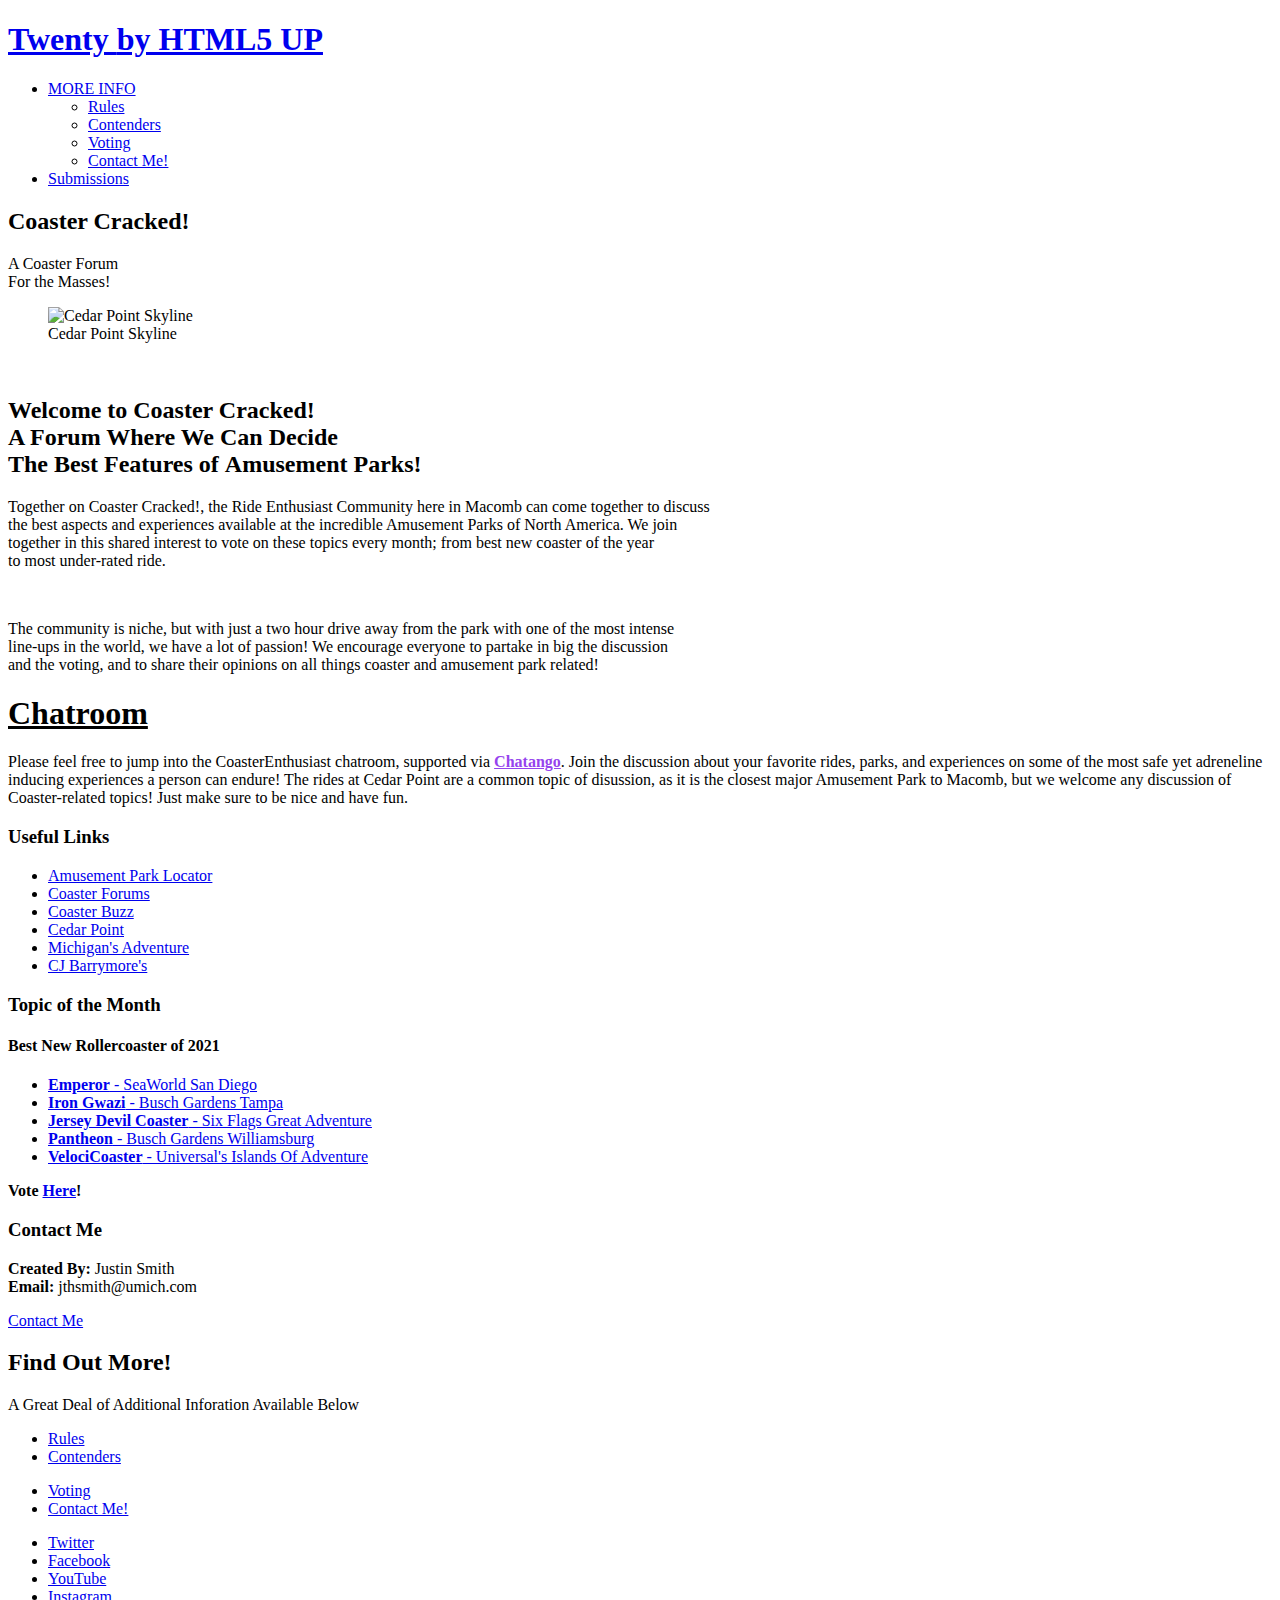
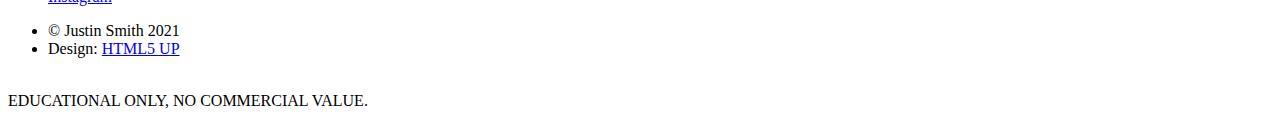
==== index.html @ 40e625c9 "added webpages" ====
<!DOCTYPE HTML>
<!--
	Twenty by HTML5 UP
	html5up.net | @ajlkn
	Free for personal and commercial use under the CCA 3.0 license (html5up.net/license)
-->
<html lang="en">
	<head>
		<title>Coaster Cracked!</title>
		<meta name="description" content="The Home Page for 'Coaster Cracked!', where Enthusiasts can chat about their favorite rides, parks, and experiences, 
		as well as learn more about what is happening in the community." />
		<meta name="robots" content="index, follow">
		<meta charset="utf-8" />
		<meta name="viewport" content="width=device-width, initial-scale=1, user-scalable=no" />
		<link rel="stylesheet" href="assets/css/main.css" />
		<noscript><link rel="stylesheet" href="assets/css/noscript.css" /></noscript>
	</head>
	<body class="index is-preload">
		<div id="page-wrapper">

			<!-- Header -->
				<header id="header" class="alt">
					<h1 id="logo" class="logo2"><a href="http://html5up.net" target="_blank">Twenty <span>by HTML5 UP</span></a></h1>
					<nav id="nav">
						<ul>
							<!--<li class="current"><a href="index.html">Welcome</a></li>-->
							<li class="submenu2">
								<a href="#">MORE INFO</a>
								<ul>
									<!--<li><a href="left-sidebar.html">Left Sidebar</a></li>
									<li><a href="right-sidebar.html">Right Sidebar</a></li>-->
									<li><a href="rules.html">Rules</a></li>
									<li><a href="contenders.html">Contenders</a></li>
									<li><a href="vote.html">Voting</a></li>
									<!--<li><a href="winners.html">Winners</a></li>-->
									<li><a href="contact.html">Contact Me!</a></li>
									<!--<li><a href="contact.html">Contact</a></li>-->
									<!--<li class="submenu">
										<a href="#">Submenu</a>
										<ul>
											<li><a href="#">Dolore Sed</a></li>
											<li><a href="#">Consequat</a></li>
											<li><a href="#">Lorem Magna</a></li>
											<li><a href="#">Sed Magna</a></li>
											<li><a href="#">Ipsum Nisl</a></li>
										</ul>-->
									
								</ul>
							</li>
							<li><a href="submit.html" class="button primary">Submissions</a></li>
						</ul>
					</nav>
				</header>

			<!-- Banner -->
				<section id="banner">

					<!--
						".inner" is set up as an inline-block so it automatically expands
						in both directions to fit whatever's inside it. This means it won't
						automatically wrap lines, so be sure to use line breaks where
						appropriate (<br />).
					-->
					<div class="inner">

						<header>
							<h2>Coaster Cracked!</h2>
						</header>
						<p>A Coaster Forum
						<br>
						For the Masses!
						</p>
						<!--<footer>
							<ul class="buttons stacked">
								<li><a href="#main" class="button fit scrolly">Tell Me More</a></li>
							</ul>
						</footer>-->

					</div>

				</section>

			<!-- Main -->
				<article id="main">
					<figure>
						<img src="images/skyline.jpg" title="Cedar Point Skyline" alt="Cedar Point Skyline" class="image featured">
						<figcaption>Cedar Point Skyline</figcaption>
					</figure>
					<br>
					<header class="special container">
						<span class="icon solid fa-gem"></span>
						<h2>Welcome to Coaster Cracked!
						<br />
						A Forum Where We Can Decide <br> The Best Features of <b>Amusement Parks!</b></h2>
						<p>
							Together on </em>Coaster Cracked!</em>, the Ride Enthusiast Community here in Macomb can come together to discuss <br>
							the best aspects and experiences available at the incredible Amusement Parks of North America. We join <br>
							together in this shared interest to vote on these topics every month; from best new coaster of the year <br>
							to most under-rated ride. 
						</p>
						<br>
						<p>
							The community is niche, but with just a two hour drive away from the park with one of the most intense <br>
							line-ups in the world, we have a lot of passion! We encourage everyone to partake in big the discussion <br>
							and the voting, and to share their opinions on all things coaster and amusement park related!
						</p>
					</header>

					<!-- One -->
						<section class="wrapper style2 container special-alt">
							<div class="anchor">
								<h1 style="font-weight:bold; text-decoration:underline">Chatroom</h1>
								<p> Please feel free to jump into the CoasterEnthusiast chatroom, supported via <a href="http://coasterenthusiasts.chatango.com/" style="color: #9643ee"><b>Chatango</b></a>.
								Join the discussion about your favorite rides, parks, and experiences on some of the most safe yet adreneline 
								inducing experiences a person can endure! The rides at Cedar Point are a common topic of disussion, as it is the closest major Amusement Park
								to Macomb, but we welcome any discussion of Coaster-related topics! Just make sure to be nice and have fun. </p>
							</div>
							<div class="row gtr-50">
								<script id="cid0020000287539971988" data-cfasync="false" async src="//st.chatango.com/js/gz/emb.js" style="width: 777px;height: 385px;">{"handle":"coasterenthusiasts","arch":"js","styles":{"a":"0084ef","b":100,"c":"FFFFFF","d":"FFFFFF","k":"0084ef","l":"0084ef","m":"0084ef","n":"FFFFFF","p":"10","q":"0084ef","r":100,"fwtickm":1}}</script>
								<!--<figure>
									<img src="images/map2007.jpg" title="Cedar Point Map Circa 2007" alt="Cedar Point Map Circa 2007" class="image featured">
									<figcaption>Cedar Point Map Circa 2007</figcaption>
								</figure>-->
							</div>
						</section>

					<!-- Two -->
						<section class="wrapper style1 container special">
							<div class="row">
								<div class="col-4 col-12-narrower">

									<section>
										<span class="icon solid featured fas fa-link"></span>
										<header>
											<h3 style="font-weight:bold">Useful Links</h3>
										</header>
										<p>
											<ul>
												<li><a href="https://www.ultimaterollercoaster.com/themeparks/locator/parks-by-state.php">Amusement Park Locator</li>
												<li><a href="https://coasterforce.com/forums/">Coaster Forums</a></li>
												<li><a href="https://coasterbuzz.com/Forums">Coaster Buzz</a></li>
												<li><a href="https://www.cedarpoint.com/">Cedar Point</a></li>
												<li><a href="https://www.miadventure.com/">Michigan's Adventure</a></li>
												<li><a href="https://cjbarrymores.com/">CJ Barrymore's</a></li>
											</ul>
										</p>
									</section>

								</div>
								<div class="col-4 col-12-narrower">

									<section>
										<span class="icon solid featured fas fa-question-circle"></span>
										<header>
											<h3 style="font-weight:bold">Topic of the Month</h3>
										</header>
										<p>
											<h4>Best New Rollercoaster of 2021</h4>
											<ul>
												<li><a href="https://coasterpedia.net/wiki/Emperor"><b>Emperor</b> - SeaWorld San Diego</a></li>
												<li><a href="https://coasterpedia.net/wiki/Iron_Gwazi"><b>Iron Gwazi</b> - Busch Gardens Tampa</a></li>
												<li><a href="https://coasterpedia.net/wiki/Jersey_Devil_Coaster"><b>Jersey Devil Coaster</b> - Six Flags Great Adventure</a></li>
												<li><a href="https://coasterpedia.net/wiki/Pantheon"><b>Pantheon</b> - Busch Gardens Williamsburg</a></li>
												<li><a href="https://coasterpedia.net/wiki/Jurassic_World_VelociCoaster"><b>VelociCoaster</b> - Universal's Islands Of Adventure</a></li>
											</ul>
											<b>Vote <a href="vote.html">Here</a>!</b>
										</p>
									</section>

								</div>
								<div class="col-4 col-12-narrower">

									<section>
										<span class="icon solid featured fas fa-paper-plane"></span>
										<header>
											<h3 style="font-weight:bold">Contact Me</h3>
										</header>
											<p>
												<b>Created By:</b> Justin Smith
												<br>
												<b>Email:</b> jthsmith@umich.com
											</p>
											<a href="contact.html" class="button primary">Contact Me</a>
									</section>

								</div>
							</div>
						</section>

						<!--Three
							<section class="wrapper style3 container special">

							<header class="major">
								<h2>Next look at this <strong>cool stuff</strong></h2>
							</header>

							<div class="row">
								<div class="col-6 col-12-narrower">

									<section>
										<a href="#" class="image featured"><img src="images/pic01.jpg" alt="" /></a>
										<header>
											<h3>A Really Fast Train</h3>
										</header>
										<p>Sed tristique purus vitae volutpat commodo suscipit amet sed nibh. Proin a ullamcorper sed blandit. Sed tristique purus vitae volutpat commodo suscipit ullamcorper sed blandit lorem ipsum dolore.</p>
									</section>

								</div>
								<div class="col-6 col-12-narrower">

									<section>
										<a href="#" class="image featured"><img src="images/pic02.jpg" alt="" /></a>
										<header>
											<h3>An Airport Terminal</h3>
										</header>
										<p>Sed tristique purus vitae volutpat commodo suscipit amet sed nibh. Proin a ullamcorper sed blandit. Sed tristique purus vitae volutpat commodo suscipit ullamcorper sed blandit lorem ipsum dolore.</p>
									</section>

								</div>
							</div>
							<div class="row">
								<div class="col-6 col-12-narrower">

									<section>
										<a href="#" class="image featured"><img src="images/pic03.jpg" alt="" /></a>
										<header>
											<h3>Hyperspace Travel</h3>
										</header>
										<p>Sed tristique purus vitae volutpat commodo suscipit amet sed nibh. Proin a ullamcorper sed blandit. Sed tristique purus vitae volutpat commodo suscipit ullamcorper sed blandit lorem ipsum dolore.</p>
									</section>

								</div>
								<div class="col-6 col-12-narrower">

									<section>
										<a href="#" class="image featured"><img src="images/pic04.jpg" alt="" /></a>
										<header>
											<h3>And Another Train</h3>
										</header>
										<p>Sed tristique purus vitae volutpat commodo suscipit amet sed nibh. Proin a ullamcorper sed blandit. Sed tristique purus vitae volutpat commodo suscipit ullamcorper sed blandit lorem ipsum dolore.</p>
									</section>

								</div>
							</div>

							<footer class="major">
								<ul class="buttons">
									<li><a href="#" class="button">See More</a></li>
								</ul>
							</footer>

						</section>-->

				</article>

			<!-- CTA -->
				<section id="cta">

					<header>
						<h2>Find Out <strong>More</strong>!</h2>
						<p>A Great Deal of Additional Inforation Available Below</p>
					</header>
					<footer>
						<ul class="buttons">
							<li><a href="rules.html" class="button primary">Rules</a></li>
							<li><a href="contenders.html" class="button primary">Contenders</a></li>
						</ul>
						<ul class="buttons">
							<li><a href="vote.html" class="button primary">Voting</a></li>
							<!--<li><a href="winners.html" class="button primary">Winners</a></li>-->
							<li><a href="contact.html" class="button primary">Contact Me!</a></li>
						</ul>
					</footer>

				</section>

			<!-- Footer -->
				<footer id="footer">

					<ul class="icons">
						<li><a href="https://twitter.com/coaster101" class="icon brands circle fa-twitter" target="_blank"><span class="label">Twitter</span></a></li>
						<li><a href="https://www.facebook.com/AmericanCoasterEnthusiasts" class="icon brands circle fa-facebook-f" target="_blank"><span class="label">Facebook</span></a></li>
						<li><a href="https://www.youtube.com/c/ThemeParkCrazy" class="icon brands circle fa-youtube" target="_blank"><span class="label">YouTube</span></a></li>
						<li><a href="https://www.instagram.com/_coasterpoint/" class="icon brands circle fab fa-instagram" target="_blank"><span class="label">Instagram</span></a></li>
					</ul>

					<ul class="copyright">
						<li>&copy; Justin Smith 2021</li><li>Design: <a href="http://html5up.net" target="_blank">HTML5 UP</a></li>
					</ul>
					<script src="assets/js/footer.js"></script>
					<br>
					EDUCATIONAL ONLY, NO COMMERCIAL VALUE.

				</footer>

		</div>

		<!-- Scripts -->
			<script src="assets/js/jquery.min.js"></script>
			<script src="assets/js/jquery.dropotron.min.js"></script>
			<script src="assets/js/jquery.scrolly.min.js"></script>
			<script src="assets/js/jquery.scrollex.min.js"></script>
			<script src="assets/js/browser.min.js"></script>
			<script src="assets/js/breakpoints.min.js"></script>
			<script src="assets/js/util.js"></script>
			<script src="assets/js/main.js"></script>

	</body>
</html>
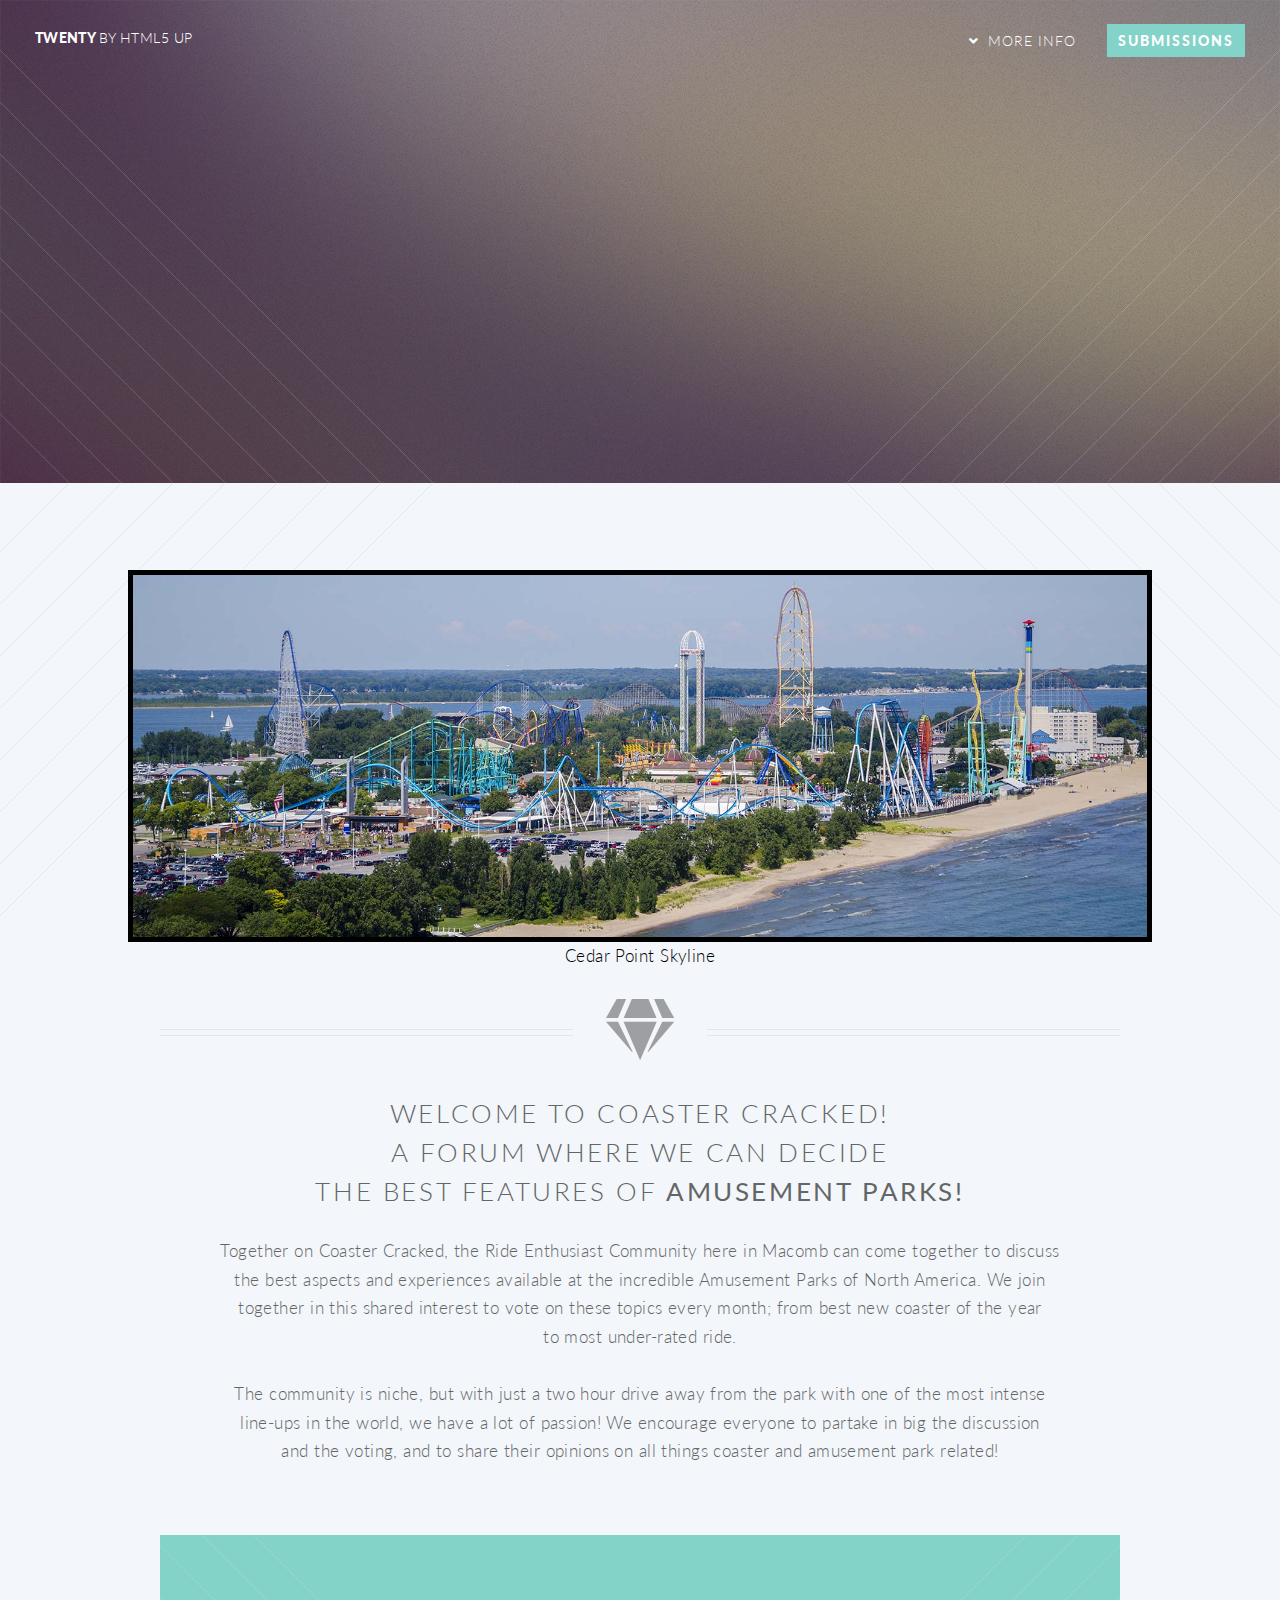
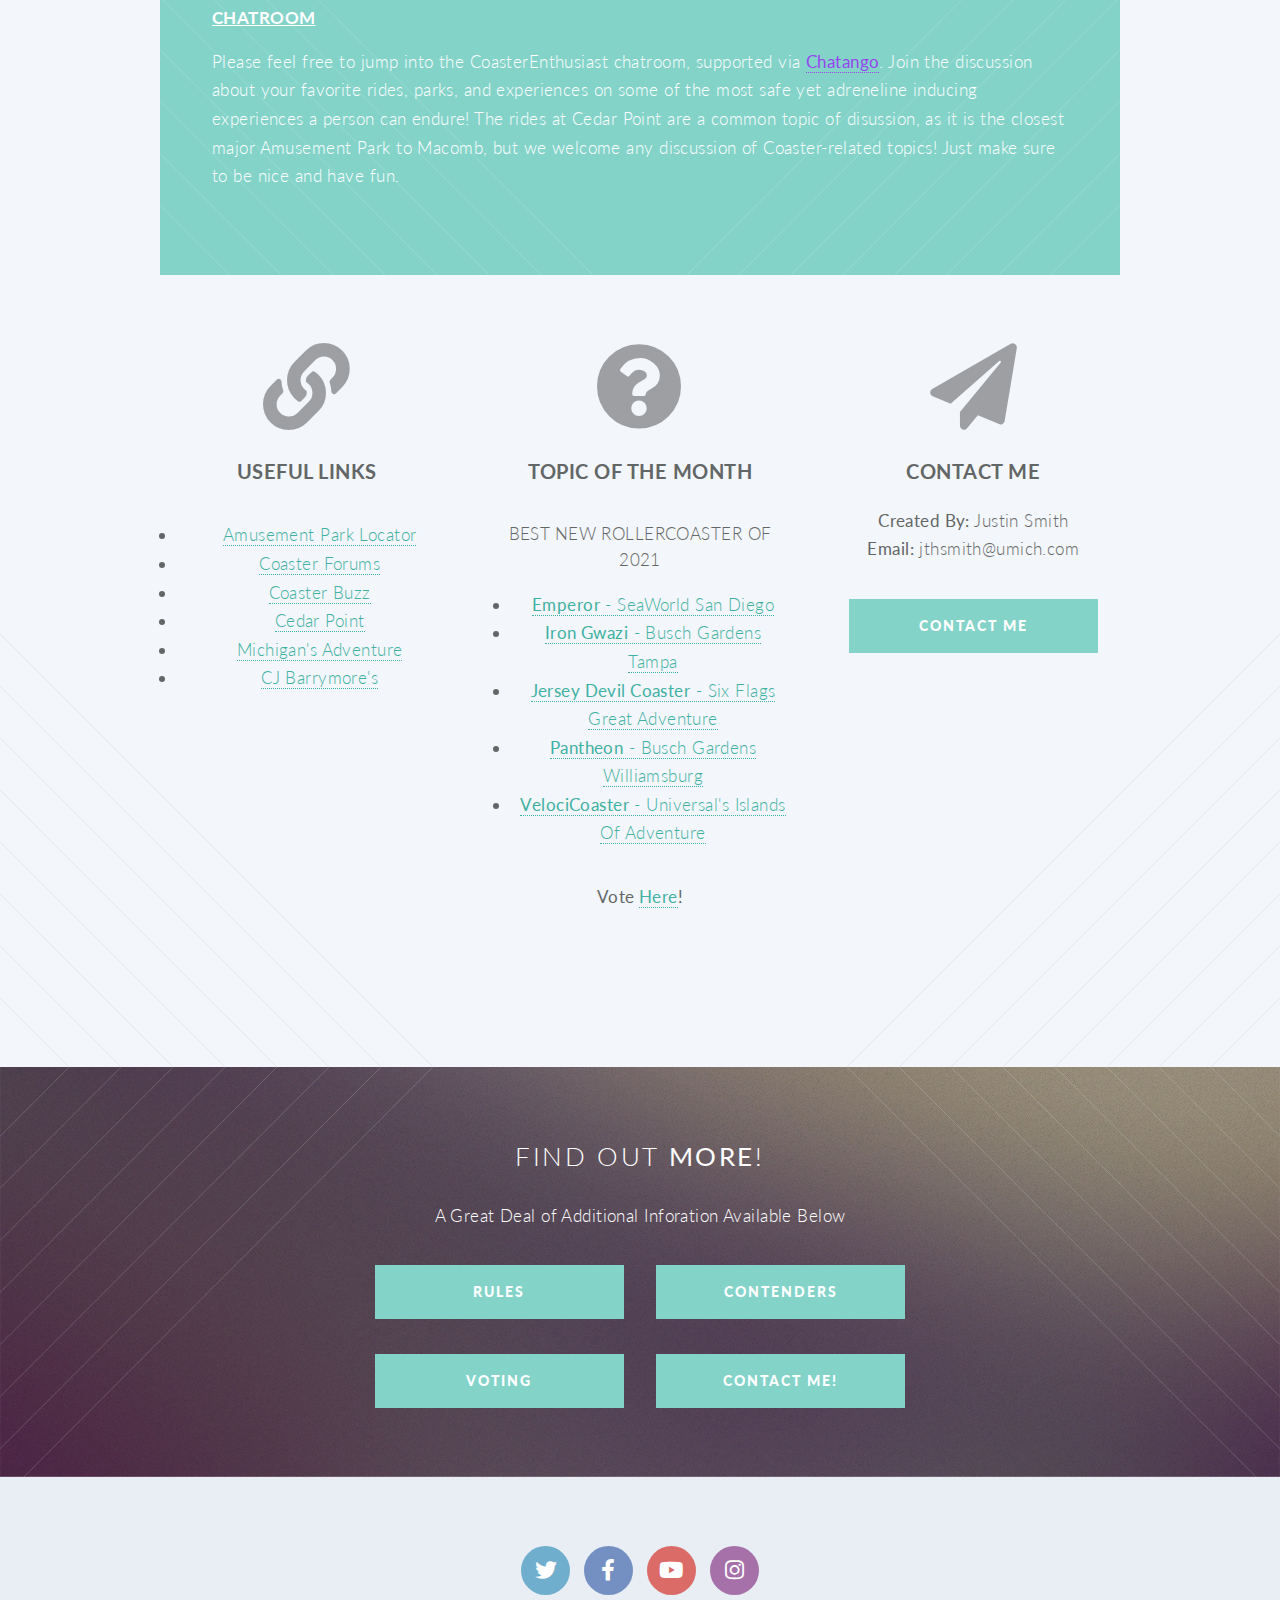
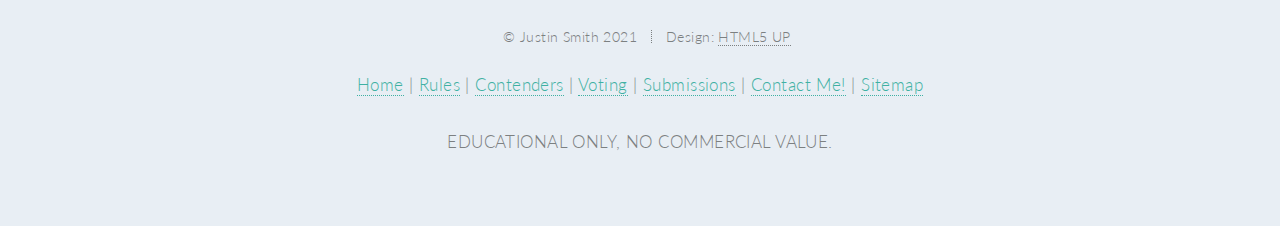
==== commit cca7d1dd: "Update index.html" ====
--- a/index.html
+++ b/index.html
@@ -93,7 +93,7 @@
 						<br />
 						A Forum Where We Can Decide <br> The Best Features of <b>Amusement Parks!</b></h2>
 						<p>
-							Together on </em>Coaster Cracked!</em>, the Ride Enthusiast Community here in Macomb can come together to discuss <br>
+							Together on <em>Coaster Cracked</em>, the Ride Enthusiast Community here in Macomb can come together to discuss <br>
 							the best aspects and experiences available at the incredible Amusement Parks of North America. We join <br>
 							together in this shared interest to vote on these topics every month; from best new coaster of the year <br>
 							to most under-rated ride. 
@@ -306,4 +306,4 @@
 			<script src="assets/js/main.js"></script>
 
 	</body>
-</html>+</html>
--- a/assets/css/main.css
+++ b/assets/css/main.css
@@ -0,0 +1,3467 @@
+@import url("fontawesome-all.min.css");
+@import url("https://fonts.googleapis.com/css?family=Lato:300,400,900");
+
+/*
+	Twenty by HTML5 UP
+	html5up.net | @ajlkn
+	Free for personal and commercial use under the CCA 3.0 license (html5up.net/license)
+*/
+
+html, body, div, span, applet, object,
+iframe, h1, h2, h3, h4, h5, h6, p, blockquote,
+pre, a, abbr, acronym, address, big, cite,
+code, del, dfn, em, img, ins, kbd, q, s, samp,
+small, strike, strong, sub, sup, tt, var, b,
+u, i, center, dl, dt, dd, ol, ul, li, fieldset,
+form, label, legend, table, caption, tbody,
+tfoot, thead, tr, th, td, article, aside,
+canvas, details, embed, figure, figcaption,
+footer, header, hgroup, menu, nav, output, ruby,
+section, summary, time, mark, audio, video {
+	margin: 0;
+	padding: 0;
+	border: 0;
+	font-size: 100%;
+	font: inherit;
+	vertical-align: baseline;}
+
+article, aside, details, figcaption, figure,
+footer, header, hgroup, menu, nav, section {
+	display: block;}
+
+body {
+	line-height: 1;
+}
+
+ol, ul {
+	list-style: none;
+}
+
+blockquote, q {
+	quotes: none;
+}
+
+	blockquote:before, blockquote:after, q:before, q:after {
+		content: '';
+		content: none;
+	}
+
+table {
+	border-collapse: collapse;
+	border-spacing: 0;
+}
+
+body {
+	-webkit-text-size-adjust: none;
+}
+
+mark {
+	background-color: transparent;
+	color: inherit;
+}
+
+input::-moz-focus-inner {
+	border: 0;
+	padding: 0;
+}
+
+input, select, textarea {
+	-moz-appearance: none;
+	-webkit-appearance: none;
+	-ms-appearance: none;
+	appearance: none;
+}
+
+/* Basic */
+
+	html {
+		box-sizing: border-box;
+	}
+
+	*, *:before, *:after {
+		box-sizing: inherit;
+	}
+
+	body {
+		background: #F3F6FA;
+	}
+
+		body.is-preload *, body.is-preload *:before, body.is-preload *:after {
+			-moz-animation: none !important;
+			-webkit-animation: none !important;
+			-ms-animation: none !important;
+			animation: none !important;
+			-moz-transition: none !important;
+			-webkit-transition: none !important;
+			-ms-transition: none !important;
+			transition: none !important;
+		}
+
+	body, input, select, textarea {
+		color: #636667;
+		font-family: 'Lato', sans-serif;
+		font-size: 15pt;
+		font-weight: 300;
+		letter-spacing: 0.025em;
+		line-height: 1.75em;
+	}
+
+	a {
+		-moz-transition: color 0.2s ease-in-out, border-color 0.2s ease-in-out, background-color 0.2s ease-in-out;
+		-webkit-transition: color 0.2s ease-in-out, border-color 0.2s ease-in-out, background-color 0.2s ease-in-out;
+		-ms-transition: color 0.2s ease-in-out, border-color 0.2s ease-in-out, background-color 0.2s ease-in-out;
+		transition: color 0.2s ease-in-out, border-color 0.2s ease-in-out, background-color 0.2s ease-in-out;
+		color: #3fb1a3;
+		text-decoration: none;
+		border-bottom: dotted 1px;
+	}
+
+		a:hover {
+			border-bottom-color: transparent;
+		}
+
+	strong, b {
+		font-weight: 400;
+	}
+
+	p, ul, ol, dl, table, blockquote {
+		margin: 0 0 2em 0;
+	}
+
+	h1, h2, h3, h4, h5, h6 {
+		color: inherit;
+		font-weight: 300;
+		line-height: 1.75em;
+		margin-bottom: 1em;
+		text-transform: uppercase;
+	}
+
+		h1 a, h2 a, h3 a, h4 a, h5 a, h6 a {
+			color: inherit;
+			text-decoration: none;
+			border: 0;
+		}
+
+	h2 {
+		font-size: 1.5em;
+		letter-spacing: 0.1em;
+	}
+
+	h3 {
+		font-size: 1.15em;
+		letter-spacing: 0.025em;
+	}
+
+	sub {
+		font-size: 0.8em;
+		position: relative;
+		top: 0.5em;
+	}
+
+	sup {
+		font-size: 0.8em;
+		position: relative;
+		top: -0.5em;
+	}
+
+	hr {
+		border-top: solid 1px rgba(124, 128, 129, 0.2);
+		border: 0;
+		margin-bottom: 1.5em;
+	}
+
+	blockquote {
+		border-left: solid 0.5em rgba(124, 128, 129, 0.2);
+		font-style: italic;
+		padding: 1em 0 1em 2em;
+	}
+
+	figcaption {
+		
+			text-align: center;
+			color:#000000;
+		}
+	
+	
+/* Container */
+
+	.container {
+		margin: 0 auto;
+		max-width: 100%;
+		width: 1400px;
+	}
+
+		.container.medium {
+			width: 1050px;
+		}
+
+		@media screen and (max-width: 1680px) {
+
+			.container {
+				width: 1200px;
+			}
+
+				.container.medium {
+					width: 900px;
+				}
+
+		}
+
+		@media screen and (max-width: 1280px) {
+
+			.container {
+				width: 960px;
+			}
+
+				.container.medium {
+					width: 735px;
+				}
+
+		}
+
+		@media screen and (max-width: 980px) {
+
+			.container {
+				width: 95%;
+			}
+
+				.container.medium {
+					width: 71.25%;
+				}
+
+		}
+
+		@media screen and (max-width: 840px) {
+
+			.container {
+				width: 95%;
+			}
+
+				.container.medium {
+					width: 95%;
+				}
+
+		}
+
+		@media screen and (max-width: 736px) {
+
+			.container {
+				width: 100%;
+			}
+
+				.container.medium {
+					width: 100%;
+				}
+
+		}
+
+/* Row */
+
+	.row {
+		display: flex;
+		flex-wrap: wrap;
+		box-sizing: border-box;
+		align-items: stretch;
+	}
+
+		.row > * {
+			box-sizing: border-box;
+		}
+
+		.row.gtr-uniform > * > :last-child {
+			margin-bottom: 0;
+		}
+
+		.row.aln-left {
+			justify-content: flex-start;
+		}
+
+		.row.aln-center {
+			justify-content: center;
+		}
+
+		.row.aln-right {
+			justify-content: flex-end;
+		}
+
+		.row.aln-top {
+			align-items: flex-start;
+		}
+
+		.row.aln-middle {
+			align-items: center;
+		}
+
+		.row.aln-bottom {
+			align-items: flex-end;
+		}
+
+		.row > .imp {
+			order: -1;
+		}
+
+		.row > .col-1 {
+			width: 8.33333%;
+		}
+
+		.row > .off-1 {
+			margin-left: 8.33333%;
+		}
+
+		.row > .col-2 {
+			width: 16.66667%;
+		}
+
+		.row > .off-2 {
+			margin-left: 16.66667%;
+		}
+
+		.row > .col-3 {
+			width: 25%;
+		}
+
+		.row > .off-3 {
+			margin-left: 25%;
+		}
+
+		.row > .col-4 {
+			width: 33.33333%;
+		}
+
+		.row > .off-4 {
+			margin-left: 33.33333%;
+		}
+
+		.row > .col-5 {
+			width: 41.66667%;
+		}
+
+		.row > .off-5 {
+			margin-left: 41.66667%;
+		}
+
+		.row > .col-6 {
+			width: 50%;
+		}
+
+		.row > .off-6 {
+			margin-left: 50%;
+		}
+
+		.row > .col-7 {
+			width: 58.33333%;
+		}
+
+		.row > .off-7 {
+			margin-left: 58.33333%;
+		}
+
+		.row > .col-8 {
+			width: 66.66667%;
+		}
+
+		.row > .off-8 {
+			margin-left: 66.66667%;
+		}
+
+		.row > .col-9 {
+			width: 75%;
+		}
+
+		.row > .off-9 {
+			margin-left: 75%;
+		}
+
+		.row > .col-10 {
+			width: 83.33333%;
+		}
+
+		.row > .off-10 {
+			margin-left: 83.33333%;
+		}
+
+		.row > .col-11 {
+			width: 91.66667%;
+		}
+
+		.row > .off-11 {
+			margin-left: 91.66667%;
+		}
+
+		.row > .col-12 {
+			width: 100%;
+		}
+
+		.row > .off-12 {
+			margin-left: 100%;
+		}
+
+		.row.gtr-0 {
+			margin-top: 0px;
+			margin-left: 0px;
+		}
+
+			.row.gtr-0 > * {
+				padding: 0px 0 0 0px;
+			}
+
+			.row.gtr-0.gtr-uniform {
+				margin-top: 0px;
+			}
+
+				.row.gtr-0.gtr-uniform > * {
+					padding-top: 0px;
+				}
+
+		.row.gtr-25 {
+			margin-top: -12.5px;
+			margin-left: -12.5px;
+		}
+
+			.row.gtr-25 > * {
+				padding: 12.5px 0 0 12.5px;
+			}
+
+			.row.gtr-25.gtr-uniform {
+				margin-top: -12.5px;
+			}
+
+				.row.gtr-25.gtr-uniform > * {
+					padding-top: 12.5px;
+				}
+
+		.row.gtr-50 {
+			margin-top: -25px;
+			margin-left: -25px;
+		}
+
+			.row.gtr-50 > * {
+				padding: 25px 0 0 25px;
+			}
+
+			.row.gtr-50.gtr-uniform {
+				margin-top: -25px;
+			}
+
+				.row.gtr-50.gtr-uniform > * {
+					padding-top: 25px;
+				}
+
+		.row {
+			margin-top: -50px;
+			margin-left: -50px;
+		}
+
+			.row > * {
+				padding: 50px 0 0 50px;
+			}
+
+			.row.gtr-uniform {
+				margin-top: -50px;
+			}
+
+				.row.gtr-uniform > * {
+					padding-top: 50px;
+				}
+
+		.row.gtr-150 {
+			margin-top: -75px;
+			margin-left: -75px;
+		}
+
+			.row.gtr-150 > * {
+				padding: 75px 0 0 75px;
+			}
+
+			.row.gtr-150.gtr-uniform {
+				margin-top: -75px;
+			}
+
+				.row.gtr-150.gtr-uniform > * {
+					padding-top: 75px;
+				}
+
+		.row.gtr-200 {
+			margin-top: -100px;
+			margin-left: -100px;
+		}
+
+			.row.gtr-200 > * {
+				padding: 100px 0 0 100px;
+			}
+
+			.row.gtr-200.gtr-uniform {
+				margin-top: -100px;
+			}
+
+				.row.gtr-200.gtr-uniform > * {
+					padding-top: 100px;
+				}
+
+		@media screen and (max-width: 1680px) {
+
+			.row {
+				display: flex;
+				flex-wrap: wrap;
+				box-sizing: border-box;
+				align-items: stretch;
+			}
+
+				.row > * {
+					box-sizing: border-box;
+				}
+
+				.row.gtr-uniform > * > :last-child {
+					margin-bottom: 0;
+				}
+
+				.row.aln-left {
+					justify-content: flex-start;
+				}
+
+				.row.aln-center {
+					justify-content: center;
+				}
+
+				.row.aln-right {
+					justify-content: flex-end;
+				}
+
+				.row.aln-top {
+					align-items: flex-start;
+				}
+
+				.row.aln-middle {
+					align-items: center;
+				}
+
+				.row.aln-bottom {
+					align-items: flex-end;
+				}
+
+				.row > .imp-wide {
+					order: -1;
+				}
+
+				.row > .col-1-wide {
+					width: 8.33333%;
+				}
+
+				.row > .off-1-wide {
+					margin-left: 8.33333%;
+				}
+
+				.row > .col-2-wide {
+					width: 16.66667%;
+				}
+
+				.row > .off-2-wide {
+					margin-left: 16.66667%;
+				}
+
+				.row > .col-3-wide {
+					width: 25%;
+				}
+
+				.row > .off-3-wide {
+					margin-left: 25%;
+				}
+
+				.row > .col-4-wide {
+					width: 33.33333%;
+				}
+
+				.row > .off-4-wide {
+					margin-left: 33.33333%;
+				}
+
+				.row > .col-5-wide {
+					width: 41.66667%;
+				}
+
+				.row > .off-5-wide {
+					margin-left: 41.66667%;
+				}
+
+				.row > .col-6-wide {
+					width: 50%;
+				}
+
+				.row > .off-6-wide {
+					margin-left: 50%;
+				}
+
+				.row > .col-7-wide {
+					width: 58.33333%;
+				}
+
+				.row > .off-7-wide {
+					margin-left: 58.33333%;
+				}
+
+				.row > .col-8-wide {
+					width: 66.66667%;
+				}
+
+				.row > .off-8-wide {
+					margin-left: 66.66667%;
+				}
+
+				.row > .col-9-wide {
+					width: 75%;
+				}
+
+				.row > .off-9-wide {
+					margin-left: 75%;
+				}
+
+				.row > .col-10-wide {
+					width: 83.33333%;
+				}
+
+				.row > .off-10-wide {
+					margin-left: 83.33333%;
+				}
+
+				.row > .col-11-wide {
+					width: 91.66667%;
+				}
+
+				.row > .off-11-wide {
+					margin-left: 91.66667%;
+				}
+
+				.row > .col-12-wide {
+					width: 100%;
+				}
+
+				.row > .off-12-wide {
+					margin-left: 100%;
+				}
+
+				.row.gtr-0 {
+					margin-top: 0px;
+					margin-left: 0px;
+				}
+
+					.row.gtr-0 > * {
+						padding: 0px 0 0 0px;
+					}
+
+					.row.gtr-0.gtr-uniform {
+						margin-top: 0px;
+					}
+
+						.row.gtr-0.gtr-uniform > * {
+							padding-top: 0px;
+						}
+
+				.row.gtr-25 {
+					margin-top: -10px;
+					margin-left: -10px;
+				}
+
+					.row.gtr-25 > * {
+						padding: 10px 0 0 10px;
+					}
+
+					.row.gtr-25.gtr-uniform {
+						margin-top: -10px;
+					}
+
+						.row.gtr-25.gtr-uniform > * {
+							padding-top: 10px;
+						}
+
+				.row.gtr-50 {
+					margin-top: -20px;
+					margin-left: -20px;
+				}
+
+					.row.gtr-50 > * {
+						padding: 20px 0 0 20px;
+					}
+
+					.row.gtr-50.gtr-uniform {
+						margin-top: -20px;
+					}
+
+						.row.gtr-50.gtr-uniform > * {
+							padding-top: 20px;
+						}
+
+				.row {
+					margin-top: -40px;
+					margin-left: -40px;
+				}
+
+					.row > * {
+						padding: 40px 0 0 40px;
+					}
+
+					.row.gtr-uniform {
+						margin-top: -40px;
+					}
+
+						.row.gtr-uniform > * {
+							padding-top: 40px;
+						}
+
+				.row.gtr-150 {
+					margin-top: -60px;
+					margin-left: -60px;
+				}
+
+					.row.gtr-150 > * {
+						padding: 60px 0 0 60px;
+					}
+
+					.row.gtr-150.gtr-uniform {
+						margin-top: -60px;
+					}
+
+						.row.gtr-150.gtr-uniform > * {
+							padding-top: 60px;
+						}
+
+				.row.gtr-200 {
+					margin-top: -80px;
+					margin-left: -80px;
+				}
+
+					.row.gtr-200 > * {
+						padding: 80px 0 0 80px;
+					}
+
+					.row.gtr-200.gtr-uniform {
+						margin-top: -80px;
+					}
+
+						.row.gtr-200.gtr-uniform > * {
+							padding-top: 80px;
+						}
+
+		}
+
+		@media screen and (max-width: 1280px) {
+
+			.row {
+				display: flex;
+				flex-wrap: wrap;
+				box-sizing: border-box;
+				align-items: stretch;
+			}
+
+				.row > * {
+					box-sizing: border-box;
+				}
+
+				.row.gtr-uniform > * > :last-child {
+					margin-bottom: 0;
+				}
+
+				.row.aln-left {
+					justify-content: flex-start;
+				}
+
+				.row.aln-center {
+					justify-content: center;
+				}
+
+				.row.aln-right {
+					justify-content: flex-end;
+				}
+
+				.row.aln-top {
+					align-items: flex-start;
+				}
+
+				.row.aln-middle {
+					align-items: center;
+				}
+
+				.row.aln-bottom {
+					align-items: flex-end;
+				}
+
+				.row > .imp-normal {
+					order: -1;
+				}
+
+				.row > .col-1-normal {
+					width: 8.33333%;
+				}
+
+				.row > .off-1-normal {
+					margin-left: 8.33333%;
+				}
+
+				.row > .col-2-normal {
+					width: 16.66667%;
+				}
+
+				.row > .off-2-normal {
+					margin-left: 16.66667%;
+				}
+
+				.row > .col-3-normal {
+					width: 25%;
+				}
+
+				.row > .off-3-normal {
+					margin-left: 25%;
+				}
+
+				.row > .col-4-normal {
+					width: 33.33333%;
+				}
+
+				.row > .off-4-normal {
+					margin-left: 33.33333%;
+				}
+
+				.row > .col-5-normal {
+					width: 41.66667%;
+				}
+
+				.row > .off-5-normal {
+					margin-left: 41.66667%;
+				}
+
+				.row > .col-6-normal {
+					width: 50%;
+				}
+
+				.row > .off-6-normal {
+					margin-left: 50%;
+				}
+
+				.row > .col-7-normal {
+					width: 58.33333%;
+				}
+
+				.row > .off-7-normal {
+					margin-left: 58.33333%;
+				}
+
+				.row > .col-8-normal {
+					width: 66.66667%;
+				}
+
+				.row > .off-8-normal {
+					margin-left: 66.66667%;
+				}
+
+				.row > .col-9-normal {
+					width: 75%;
+				}
+
+				.row > .off-9-normal {
+					margin-left: 75%;
+				}
+
+				.row > .col-10-normal {
+					width: 83.33333%;
+				}
+
+				.row > .off-10-normal {
+					margin-left: 83.33333%;
+				}
+
+				.row > .col-11-normal {
+					width: 91.66667%;
+				}
+
+				.row > .off-11-normal {
+					margin-left: 91.66667%;
+				}
+
+				.row > .col-12-normal {
+					width: 100%;
+				}
+
+				.row > .off-12-normal {
+					margin-left: 100%;
+				}
+
+				.row.gtr-0 {
+					margin-top: 0px;
+					margin-left: 0px;
+				}
+
+					.row.gtr-0 > * {
+						padding: 0px 0 0 0px;
+					}
+
+					.row.gtr-0.gtr-uniform {
+						margin-top: 0px;
+					}
+
+						.row.gtr-0.gtr-uniform > * {
+							padding-top: 0px;
+						}
+
+				.row.gtr-25 {
+					margin-top: -10px;
+					margin-left: -10px;
+				}
+
+					.row.gtr-25 > * {
+						padding: 10px 0 0 10px;
+					}
+
+					.row.gtr-25.gtr-uniform {
+						margin-top: -10px;
+					}
+
+						.row.gtr-25.gtr-uniform > * {
+							padding-top: 10px;
+						}
+
+				.row.gtr-50 {
+					margin-top: -20px;
+					margin-left: -20px;
+				}
+
+					.row.gtr-50 > * {
+						padding: 20px 0 0 20px;
+					}
+
+					.row.gtr-50.gtr-uniform {
+						margin-top: -20px;
+					}
+
+						.row.gtr-50.gtr-uniform > * {
+							padding-top: 20px;
+						}
+
+				.row {
+					margin-top: -40px;
+					margin-left: -40px;
+				}
+
+					.row > * {
+						padding: 40px 0 0 40px;
+					}
+
+					.row.gtr-uniform {
+						margin-top: -40px;
+					}
+
+						.row.gtr-uniform > * {
+							padding-top: 40px;
+						}
+
+				.row.gtr-150 {
+					margin-top: -60px;
+					margin-left: -60px;
+				}
+
+					.row.gtr-150 > * {
+						padding: 60px 0 0 60px;
+					}
+
+					.row.gtr-150.gtr-uniform {
+						margin-top: -60px;
+					}
+
+						.row.gtr-150.gtr-uniform > * {
+							padding-top: 60px;
+						}
+
+				.row.gtr-200 {
+					margin-top: -80px;
+					margin-left: -80px;
+				}
+
+					.row.gtr-200 > * {
+						padding: 80px 0 0 80px;
+					}
+
+					.row.gtr-200.gtr-uniform {
+						margin-top: -80px;
+					}
+
+						.row.gtr-200.gtr-uniform > * {
+							padding-top: 80px;
+						}
+
+		}
+
+		@media screen and (max-width: 980px) {
+
+			.row {
+				display: flex;
+				flex-wrap: wrap;
+				box-sizing: border-box;
+				align-items: stretch;
+			}
+
+				.row > * {
+					box-sizing: border-box;
+				}
+
+				.row.gtr-uniform > * > :last-child {
+					margin-bottom: 0;
+				}
+
+				.row.aln-left {
+					justify-content: flex-start;
+				}
+
+				.row.aln-center {
+					justify-content: center;
+				}
+
+				.row.aln-right {
+					justify-content: flex-end;
+				}
+
+				.row.aln-top {
+					align-items: flex-start;
+				}
+
+				.row.aln-middle {
+					align-items: center;
+				}
+
+				.row.aln-bottom {
+					align-items: flex-end;
+				}
+
+				.row > .imp-narrow {
+					order: -1;
+				}
+
+				.row > .col-1-narrow {
+					width: 8.33333%;
+				}
+
+				.row > .off-1-narrow {
+					margin-left: 8.33333%;
+				}
+
+				.row > .col-2-narrow {
+					width: 16.66667%;
+				}
+
+				.row > .off-2-narrow {
+					margin-left: 16.66667%;
+				}
+
+				.row > .col-3-narrow {
+					width: 25%;
+				}
+
+				.row > .off-3-narrow {
+					margin-left: 25%;
+				}
+
+				.row > .col-4-narrow {
+					width: 33.33333%;
+				}
+
+				.row > .off-4-narrow {
+					margin-left: 33.33333%;
+				}
+
+				.row > .col-5-narrow {
+					width: 41.66667%;
+				}
+
+				.row > .off-5-narrow {
+					margin-left: 41.66667%;
+				}
+
+				.row > .col-6-narrow {
+					width: 50%;
+				}
+
+				.row > .off-6-narrow {
+					margin-left: 50%;
+				}
+
+				.row > .col-7-narrow {
+					width: 58.33333%;
+				}
+
+				.row > .off-7-narrow {
+					margin-left: 58.33333%;
+				}
+
+				.row > .col-8-narrow {
+					width: 66.66667%;
+				}
+
+				.row > .off-8-narrow {
+					margin-left: 66.66667%;
+				}
+
+				.row > .col-9-narrow {
+					width: 75%;
+				}
+
+				.row > .off-9-narrow {
+					margin-left: 75%;
+				}
+
+				.row > .col-10-narrow {
+					width: 83.33333%;
+				}
+
+				.row > .off-10-narrow {
+					margin-left: 83.33333%;
+				}
+
+				.row > .col-11-narrow {
+					width: 91.66667%;
+				}
+
+				.row > .off-11-narrow {
+					margin-left: 91.66667%;
+				}
+
+				.row > .col-12-narrow {
+					width: 100%;
+				}
+
+				.row > .off-12-narrow {
+					margin-left: 100%;
+				}
+
+				.row.gtr-0 {
+					margin-top: 0px;
+					margin-left: 0px;
+				}
+
+					.row.gtr-0 > * {
+						padding: 0px 0 0 0px;
+					}
+
+					.row.gtr-0.gtr-uniform {
+						margin-top: 0px;
+					}
+
+						.row.gtr-0.gtr-uniform > * {
+							padding-top: 0px;
+						}
+
+				.row.gtr-25 {
+					margin-top: -7.5px;
+					margin-left: -7.5px;
+				}
+
+					.row.gtr-25 > * {
+						padding: 7.5px 0 0 7.5px;
+					}
+
+					.row.gtr-25.gtr-uniform {
+						margin-top: -7.5px;
+					}
+
+						.row.gtr-25.gtr-uniform > * {
+							padding-top: 7.5px;
+						}
+
+				.row.gtr-50 {
+					margin-top: -15px;
+					margin-left: -15px;
+				}
+
+					.row.gtr-50 > * {
+						padding: 15px 0 0 15px;
+					}
+
+					.row.gtr-50.gtr-uniform {
+						margin-top: -15px;
+					}
+
+						.row.gtr-50.gtr-uniform > * {
+							padding-top: 15px;
+						}
+
+				.row {
+					margin-top: -30px;
+					margin-left: -30px;
+				}
+
+					.row > * {
+						padding: 30px 0 0 30px;
+					}
+
+					.row.gtr-uniform {
+						margin-top: -30px;
+					}
+
+						.row.gtr-uniform > * {
+							padding-top: 30px;
+						}
+
+				.row.gtr-150 {
+					margin-top: -45px;
+					margin-left: -45px;
+				}
+
+					.row.gtr-150 > * {
+						padding: 45px 0 0 45px;
+					}
+
+					.row.gtr-150.gtr-uniform {
+						margin-top: -45px;
+					}
+
+						.row.gtr-150.gtr-uniform > * {
+							padding-top: 45px;
+						}
+
+				.row.gtr-200 {
+					margin-top: -60px;
+					margin-left: -60px;
+				}
+
+					.row.gtr-200 > * {
+						padding: 60px 0 0 60px;
+					}
+
+					.row.gtr-200.gtr-uniform {
+						margin-top: -60px;
+					}
+
+						.row.gtr-200.gtr-uniform > * {
+							padding-top: 60px;
+						}
+
+		}
+
+		@media screen and (max-width: 840px) {
+
+			.row {
+				display: flex;
+				flex-wrap: wrap;
+				box-sizing: border-box;
+				align-items: stretch;
+			}
+
+				.row > * {
+					box-sizing: border-box;
+				}
+
+				.row.gtr-uniform > * > :last-child {
+					margin-bottom: 0;
+				}
+
+				.row.aln-left {
+					justify-content: flex-start;
+				}
+
+				.row.aln-center {
+					justify-content: center;
+				}
+
+				.row.aln-right {
+					justify-content: flex-end;
+				}
+
+				.row.aln-top {
+					align-items: flex-start;
+				}
+
+				.row.aln-middle {
+					align-items: center;
+				}
+
+				.row.aln-bottom {
+					align-items: flex-end;
+				}
+
+				.row > .imp-narrower {
+					order: -1;
+				}
+
+				.row > .col-1-narrower {
+					width: 8.33333%;
+				}
+
+				.row > .off-1-narrower {
+					margin-left: 8.33333%;
+				}
+
+				.row > .col-2-narrower {
+					width: 16.66667%;
+				}
+
+				.row > .off-2-narrower {
+					margin-left: 16.66667%;
+				}
+
+				.row > .col-3-narrower {
+					width: 25%;
+				}
+
+				.row > .off-3-narrower {
+					margin-left: 25%;
+				}
+
+				.row > .col-4-narrower {
+					width: 33.33333%;
+				}
+
+				.row > .off-4-narrower {
+					margin-left: 33.33333%;
+				}
+
+				.row > .col-5-narrower {
+					width: 41.66667%;
+				}
+
+				.row > .off-5-narrower {
+					margin-left: 41.66667%;
+				}
+
+				.row > .col-6-narrower {
+					width: 50%;
+				}
+
+				.row > .off-6-narrower {
+					margin-left: 50%;
+				}
+
+				.row > .col-7-narrower {
+					width: 58.33333%;
+				}
+
+				.row > .off-7-narrower {
+					margin-left: 58.33333%;
+				}
+
+				.row > .col-8-narrower {
+					width: 66.66667%;
+				}
+
+				.row > .off-8-narrower {
+					margin-left: 66.66667%;
+				}
+
+				.row > .col-9-narrower {
+					width: 75%;
+				}
+
+				.row > .off-9-narrower {
+					margin-left: 75%;
+				}
+
+				.row > .col-10-narrower {
+					width: 83.33333%;
+				}
+
+				.row > .off-10-narrower {
+					margin-left: 83.33333%;
+				}
+
+				.row > .col-11-narrower {
+					width: 91.66667%;
+				}
+
+				.row > .off-11-narrower {
+					margin-left: 91.66667%;
+				}
+
+				.row > .col-12-narrower {
+					width: 100%;
+				}
+
+				.row > .off-12-narrower {
+					margin-left: 100%;
+				}
+
+				.row.gtr-0 {
+					margin-top: 0px;
+					margin-left: 0px;
+				}
+
+					.row.gtr-0 > * {
+						padding: 0px 0 0 0px;
+					}
+
+					.row.gtr-0.gtr-uniform {
+						margin-top: 0px;
+					}
+
+						.row.gtr-0.gtr-uniform > * {
+							padding-top: 0px;
+						}
+
+				.row.gtr-25 {
+					margin-top: -7.5px;
+					margin-left: -7.5px;
+				}
+
+					.row.gtr-25 > * {
+						padding: 7.5px 0 0 7.5px;
+					}
+
+					.row.gtr-25.gtr-uniform {
+						margin-top: -7.5px;
+					}
+
+						.row.gtr-25.gtr-uniform > * {
+							padding-top: 7.5px;
+						}
+
+				.row.gtr-50 {
+					margin-top: -15px;
+					margin-left: -15px;
+				}
+
+					.row.gtr-50 > * {
+						padding: 15px 0 0 15px;
+					}
+
+					.row.gtr-50.gtr-uniform {
+						margin-top: -15px;
+					}
+
+						.row.gtr-50.gtr-uniform > * {
+							padding-top: 15px;
+						}
+
+				.row {
+					margin-top: -30px;
+					margin-left: -30px;
+				}
+
+					.row > * {
+						padding: 30px 0 0 30px;
+					}
+
+					.row.gtr-uniform {
+						margin-top: -30px;
+					}
+
+						.row.gtr-uniform > * {
+							padding-top: 30px;
+						}
+
+				.row.gtr-150 {
+					margin-top: -45px;
+					margin-left: -45px;
+				}
+
+					.row.gtr-150 > * {
+						padding: 45px 0 0 45px;
+					}
+
+					.row.gtr-150.gtr-uniform {
+						margin-top: -45px;
+					}
+
+						.row.gtr-150.gtr-uniform > * {
+							padding-top: 45px;
+						}
+
+				.row.gtr-200 {
+					margin-top: -60px;
+					margin-left: -60px;
+				}
+
+					.row.gtr-200 > * {
+						padding: 60px 0 0 60px;
+					}
+
+					.row.gtr-200.gtr-uniform {
+						margin-top: -60px;
+					}
+
+						.row.gtr-200.gtr-uniform > * {
+							padding-top: 60px;
+						}
+
+		}
+
+		@media screen and (max-width: 736px) {
+
+			.row {
+				display: flex;
+				flex-wrap: wrap;
+				box-sizing: border-box;
+				align-items: stretch;
+			}
+
+				.row > * {
+					box-sizing: border-box;
+				}
+
+				.row.gtr-uniform > * > :last-child {
+					margin-bottom: 0;
+				}
+
+				.row.aln-left {
+					justify-content: flex-start;
+				}
+
+				.row.aln-center {
+					justify-content: center;
+				}
+
+				.row.aln-right {
+					justify-content: flex-end;
+				}
+
+				.row.aln-top {
+					align-items: flex-start;
+				}
+
+				.row.aln-middle {
+					align-items: center;
+				}
+
+				.row.aln-bottom {
+					align-items: flex-end;
+				}
+
+				.row > .imp-mobile {
+					order: -1;
+				}
+
+				.row > .col-1-mobile {
+					width: 8.33333%;
+				}
+
+				.row > .off-1-mobile {
+					margin-left: 8.33333%;
+				}
+
+				.row > .col-2-mobile {
+					width: 16.66667%;
+				}
+
+				.row > .off-2-mobile {
+					margin-left: 16.66667%;
+				}
+
+				.row > .col-3-mobile {
+					width: 25%;
+				}
+
+				.row > .off-3-mobile {
+					margin-left: 25%;
+				}
+
+				.row > .col-4-mobile {
+					width: 33.33333%;
+				}
+
+				.row > .off-4-mobile {
+					margin-left: 33.33333%;
+				}
+
+				.row > .col-5-mobile {
+					width: 41.66667%;
+				}
+
+				.row > .off-5-mobile {
+					margin-left: 41.66667%;
+				}
+
+				.row > .col-6-mobile {
+					width: 50%;
+				}
+
+				.row > .off-6-mobile {
+					margin-left: 50%;
+				}
+
+				.row > .col-7-mobile {
+					width: 58.33333%;
+				}
+
+				.row > .off-7-mobile {
+					margin-left: 58.33333%;
+				}
+
+				.row > .col-8-mobile {
+					width: 66.66667%;
+				}
+
+				.row > .off-8-mobile {
+					margin-left: 66.66667%;
+				}
+
+				.row > .col-9-mobile {
+					width: 75%;
+				}
+
+				.row > .off-9-mobile {
+					margin-left: 75%;
+				}
+
+				.row > .col-10-mobile {
+					width: 83.33333%;
+				}
+
+				.row > .off-10-mobile {
+					margin-left: 83.33333%;
+				}
+
+				.row > .col-11-mobile {
+					width: 91.66667%;
+				}
+
+				.row > .off-11-mobile {
+					margin-left: 91.66667%;
+				}
+
+				.row > .col-12-mobile {
+					width: 100%;
+				}
+
+				.row > .off-12-mobile {
+					margin-left: 100%;
+				}
+
+				.row.gtr-0 {
+					margin-top: 0px;
+					margin-left: 0px;
+				}
+
+					.row.gtr-0 > * {
+						padding: 0px 0 0 0px;
+					}
+
+					.row.gtr-0.gtr-uniform {
+						margin-top: 0px;
+					}
+
+						.row.gtr-0.gtr-uniform > * {
+							padding-top: 0px;
+						}
+
+				.row.gtr-25 {
+					margin-top: -7.5px;
+					margin-left: -7.5px;
+				}
+
+					.row.gtr-25 > * {
+						padding: 7.5px 0 0 7.5px;
+					}
+
+					.row.gtr-25.gtr-uniform {
+						margin-top: -7.5px;
+					}
+
+						.row.gtr-25.gtr-uniform > * {
+							padding-top: 7.5px;
+						}
+
+				.row.gtr-50 {
+					margin-top: -15px;
+					margin-left: -15px;
+				}
+
+					.row.gtr-50 > * {
+						padding: 15px 0 0 15px;
+					}
+
+					.row.gtr-50.gtr-uniform {
+						margin-top: -15px;
+					}
+
+						.row.gtr-50.gtr-uniform > * {
+							padding-top: 15px;
+						}
+
+				.row {
+					margin-top: -30px;
+					margin-left: -30px;
+				}
+
+					.row > * {
+						padding: 30px 0 0 30px;
+					}
+
+					.row.gtr-uniform {
+						margin-top: -30px;
+					}
+
+						.row.gtr-uniform > * {
+							padding-top: 30px;
+						}
+
+				.row.gtr-150 {
+					margin-top: -45px;
+					margin-left: -45px;
+				}
+
+					.row.gtr-150 > * {
+						padding: 45px 0 0 45px;
+					}
+
+					.row.gtr-150.gtr-uniform {
+						margin-top: -45px;
+					}
+
+						.row.gtr-150.gtr-uniform > * {
+							padding-top: 45px;
+						}
+
+				.row.gtr-200 {
+					margin-top: -60px;
+					margin-left: -60px;
+				}
+
+					.row.gtr-200 > * {
+						padding: 60px 0 0 60px;
+					}
+
+					.row.gtr-200.gtr-uniform {
+						margin-top: -60px;
+					}
+
+						.row.gtr-200.gtr-uniform > * {
+							padding-top: 60px;
+						}
+
+		}
+
+/* Section/Article */
+
+	section.special, article.special {
+		text-align: center;
+	}
+
+	header.major {
+		padding-bottom: 2em;
+	}
+
+	header.special {
+		margin-bottom: 5em;
+		padding-top: 7em;
+		position: relative;
+		text-align: center;
+	}
+
+		header.special:before, header.special:after {
+			border-bottom: solid 1.5px;
+			border-top: solid 1.5px;
+			content: '';
+			height: 7px;
+			opacity: 0.1;
+			position: absolute;
+			top: 1.75em;
+			width: 43%;
+		}
+
+		header.special:before {
+			left: 0;
+		}
+
+		header.special:after {
+			right: 0;
+		}
+
+		header.special h2 {
+			margin-bottom: 0;
+		}
+
+		header.special h2 + p {
+			margin-bottom: 0;
+			padding-top: 1.5em;
+		}
+
+		header.special .icon {
+			cursor: default;
+			height: 7em;
+			left: 0;
+			position: absolute;
+			text-align: center;
+			top: 1em;
+			width: 100%;
+		}
+
+			header.special .icon:before {
+				font-size: 3.5em;
+				opacity: 0.35;
+			}
+
+	footer > :last-child {
+		margin-bottom: 0;
+	}
+
+	footer.major {
+		padding-top: 3em;
+	}
+
+/* Form */
+
+	input[type="text"],
+	input[type="password"],
+	input[type="email"],
+	textarea {
+		-moz-transition: background-color 0.2s ease-in-out, border-color 0.2s ease-in-out;
+		-webkit-transition: background-color 0.2s ease-in-out, border-color 0.2s ease-in-out;
+		-ms-transition: background-color 0.2s ease-in-out, border-color 0.2s ease-in-out;
+		transition: background-color 0.2s ease-in-out, border-color 0.2s ease-in-out;
+		-moz-appearance: none;
+		-webkit-appearance: none;
+		-ms-appearance: none;
+		appearance: none;
+		background: none;
+		border: solid 1px rgba(124, 128, 129, 0.2);
+		border-radius: 0;
+		color: inherit;
+		display: block;
+		padding: 0.75em;
+		text-decoration: none;
+		width: 100%;
+		outline: 0;
+	}
+
+		input[type="text"]:focus,
+		input[type="password"]:focus,
+		input[type="email"]:focus,
+		textarea:focus {
+			border-color: #83d3c9;
+		}
+
+	input[type="text"],
+	input[type="password"],
+	input[type="email"] {
+		line-height: 1em;
+	}
+
+	::-webkit-input-placeholder {
+		color: inherit;
+		opacity: 0.5;
+		position: relative;
+		top: 3px;
+	}
+
+	:-moz-placeholder {
+		color: inherit;
+		opacity: 0.5;
+	}
+
+	::-moz-placeholder {
+		color: inherit;
+		opacity: 0.5;
+	}
+
+	:-ms-input-placeholder {
+		color: inherit;
+		opacity: 0.5;
+	}
+
+/* Image */
+
+
+	.image {
+		border: 0;
+		position: relative;
+	}
+
+		.image:before {
+			background: url("images/overlay.png");
+			content: '';
+			height: 100%;
+			left: 0;
+			position: absolute;
+			top: 0;
+			width: 100%;
+		}
+
+		.image.fit {
+			display: block;
+		}
+
+			.image.fit img {
+				display: block;
+				width: 100%;
+			}
+
+		.image.featured {
+			
+		max-width: 80%;
+		height: auto;
+		display: block;
+		margin-left: auto;
+		margin-right: auto;
+		border: 5px solid #000000;
+	
+		}
+
+			.image.featured img {
+				display: block;
+				width: 100%;
+			}
+
+/* Icon */
+
+	.icon {
+		text-decoration: none;
+		position: relative;
+	}
+
+		.icon:before {
+			-moz-osx-font-smoothing: grayscale;
+			-webkit-font-smoothing: antialiased;
+			display: inline-block;
+			font-style: normal;
+			font-variant: normal;
+			text-rendering: auto;
+			line-height: 1;
+			text-transform: none !important;
+			font-family: 'Font Awesome 5 Free';
+			font-weight: 400;
+		}
+
+		.icon.solid:before {
+			font-weight: 900;
+			color: black;
+		}
+
+		.icon:before {
+			line-height: inherit;
+		}
+
+		.icon.brands:before {
+			font-family: 'Font Awesome 5 Brands';
+		}
+
+		.icon.circle {
+			-moz-transition: all 0.2s ease-in-out;
+			-webkit-transition: all 0.2s ease-in-out;
+			-ms-transition: all 0.2s ease-in-out;
+			transition: all 0.2s ease-in-out;
+			border: 0;
+			border-radius: 100%;
+			display: inline-block;
+			font-size: 1.25em;
+			height: 2.25em;
+			left: 0;
+			line-height: 2.25em;
+			text-align: center;
+			text-decoration: none;
+			top: 0;
+			width: 2.25em;
+		}
+
+			.icon.circle:hover {
+				top: -0.2em;
+			}
+
+			.icon.circle.fa-twitter {
+				background: #70aecd;
+				color: #fff;
+			}
+
+				.icon.circle.fa-twitter:hover {
+					background: #7fb7d2;
+				}
+
+			.icon.circle.fa-facebook-f {
+				background: #7490c3;
+				color: #fff;
+			}
+
+				.icon.circle.fa-facebook-f:hover {
+					background: #829bc9;
+				}
+
+			.icon.circle.fa-youtube {
+				background: #db6b67;
+				color: #fff;
+			}
+
+				.icon.circle.fa-youtube:hover {
+					background: #df7b77;
+				}
+
+			.icon.circle.fa-instagram {
+				background: #a670a9;
+				color: #fff;
+			}
+
+				.icon.circle.fa-instagram:hover {
+					background: #b385b5;
+				}
+
+		.icon.featured {
+			cursor: default;
+			display: block;
+			margin: 0 0 1.5em 0;
+			opacity: 0.35;
+			text-align: center;
+		}
+
+			.icon.featured:before {
+				font-size: 5em;
+				line-height: 1em;
+			}
+
+		.icon > .label {
+			display: none;
+		}
+
+/* List */
+
+	ol {
+		list-style: decimal;
+		padding-left: 1.25em;
+	}
+
+		ol li {
+			padding-left: 0.25em;
+		}
+
+	ul {
+		list-style: disc;
+		padding-left: 1em;
+	}
+
+		ul li {
+			padding-left: 0.5em;
+		}
+
+/* Icons */
+
+	ul.icons {
+		list-style: none;
+		padding-left: 0;
+		cursor: default;
+	}
+
+		ul.icons li {
+			display: inline-block;
+			line-height: 1em;
+			padding-left: 0.5em;
+		}
+
+			ul.icons li:first-child {
+				padding-left: 0;
+			}
+
+/* Featured Icons */
+
+	ul.featured-icons {
+		cursor: default;
+		margin: -0.75em 0 0 0;
+		opacity: 0.35;
+		overflow: hidden;
+		position: relative;
+		list-style: none;
+		padding-left: 0;
+	}
+
+		ul.featured-icons li {
+			display: block;
+			float: left;
+			text-align: center;
+			width: 50%;
+			padding-left: 0;
+			margin-bottom: 1em;
+		}
+
+			ul.featured-icons li .icon {
+				display: inline-block;
+				font-size: 5.5em;
+				height: 1em;
+				line-height: 1.5em;
+				width: 1em;
+			}
+
+/* Buttons */
+
+	ul.buttons {
+		cursor: default;
+		list-style: none;
+		padding-left: 0;
+	}
+
+		ul.buttons:last-child {
+			margin-bottom: 0;
+		}
+
+		ul.buttons li {
+			display: inline-block;
+			padding: 0 0 0 1.5em;
+		}
+
+			ul.buttons li:first-child {
+				padding: 0;
+			}
+
+		ul.buttons.stacked li {
+			display: block;
+			padding: 1.5em 0 0 0;
+		}
+
+			ul.buttons.stacked li:first-child {
+				padding: 0;
+			}
+
+/* Table */
+
+	table {
+		width: 100%;
+	}
+
+		table.default {
+			width: 100%;
+		}
+
+			table.default tbody tr {
+				border-bottom: solid 1px rgba(124, 128, 129, 0.2);
+			}
+
+			table.default td {
+				padding: 0.5em 1em 0.5em 1em;
+			}
+
+			table.default th {
+				font-weight: 400;
+				padding: 0.5em 1em 0.5em 1em;
+				text-align: left;
+			}
+
+			table.default thead {
+				background: #7c8081;
+				color: #fff;
+			}
+
+/* Button */
+
+	input[type="button"],
+	input[type="submit"],
+	input[type="reset"],
+	button,
+	.button {
+		-moz-appearance: none;
+		-webkit-appearance: none;
+		-ms-appearance: none;
+		appearance: none;
+		-moz-transition: color 0.2s ease-in-out, border-color 0.2s ease-in-out, background-color 0.2s ease-in-out;
+		-webkit-transition: color 0.2s ease-in-out, border-color 0.2s ease-in-out, background-color 0.2s ease-in-out;
+		-ms-transition: color 0.2s ease-in-out, border-color 0.2s ease-in-out, background-color 0.2s ease-in-out;
+		transition: color 0.2s ease-in-out, border-color 0.2s ease-in-out, background-color 0.2s ease-in-out;
+		background: none;
+		border: solid 1px;
+		border-radius: 0;
+		color: inherit;
+		cursor: pointer;
+		display: inline-block;
+		font-size: 0.8em;
+		font-weight: 900;
+		letter-spacing: 2px;
+		min-width: 18em;
+		padding: 0 0.75em;
+		line-height: 3.75em;
+		text-align: center;
+		text-decoration: none;
+		text-transform: uppercase;
+	}
+
+		input[type="button"]:hover,
+		input[type="submit"]:hover,
+		input[type="reset"]:hover,
+		button:hover,
+		.button:hover {
+			background: rgba(188, 202, 206, 0.15);
+			border-color: inherit;
+		}
+
+		input[type="button"].primary,
+		input[type="submit"].primary,
+		input[type="reset"].primary,
+		button.primary,
+		.button.primary {
+			background: #83d3c9;
+			border-color: #83d3c9;
+			color: #fff !important;
+		}
+
+			input[type="button"].primary:hover,
+			input[type="submit"].primary:hover,
+			input[type="reset"].primary:hover,
+			button.primary:hover,
+			.button.primary:hover {
+				background: #96dad1 !important;
+				border-color: #96dad1 !important;
+			}
+
+		input[type="button"].fit,
+		input[type="submit"].fit,
+		input[type="reset"].fit,
+		button.fit,
+		.button.fit {
+			width: 100%;
+		}
+
+		input[type="button"].small,
+		input[type="submit"].small,
+		input[type="reset"].small,
+		button.small,
+		.button.small {
+			font-size: 0.7em;
+			min-width: 14em;
+			padding: 0.5em 0;
+		}
+
+/* Wrapper */
+
+	.wrapper {
+		margin-bottom: 5em;
+		padding: 5em;
+	}
+
+		.wrapper.style1 {
+			padding: 0;
+		}
+
+		.wrapper.style2 {
+			background-color: #83d3c9;
+			background-image: url("images/light-bl.svg"), url("images/light-br.svg");
+			background-position: bottom left, bottom right;
+			background-repeat: no-repeat, no-repeat;
+			background-size: 25em, 25em;
+			color: #fff;
+		}
+
+			.wrapper.style2 input[type="button"]:hover,
+			.wrapper.style2 input[type="submit"]:hover,
+			.wrapper.style2 input[type="reset"]:hover,
+			.wrapper.style2 button:hover,
+			.wrapper.style2 .button:hover {
+				background: rgba(255, 255, 255, 0.15) !important;
+			}
+
+			.wrapper.style2 input[type="button"].primary,
+			.wrapper.style2 input[type="submit"].primary,
+			.wrapper.style2 input[type="reset"].primary,
+			.wrapper.style2 button.primary,
+			.wrapper.style2 .button.primary {
+				background: #fff;
+				border-color: #fff;
+				color: #83d3c9 !important;
+			}
+
+				.wrapper.style2 input[type="button"].primary:hover,
+				.wrapper.style2 input[type="submit"].primary:hover,
+				.wrapper.style2 input[type="reset"].primary:hover,
+				.wrapper.style2 button.primary:hover,
+				.wrapper.style2 .button.primary:hover {
+					border-color: inherit !important;
+					color: #fff !important;
+				}
+
+		.wrapper.style3 {
+			background: #fff;
+			color: inherit;
+		}
+
+		.wrapper.style4 {
+			background: #fff;
+			color: inherit;
+			padding: 4em;
+		}
+
+/* Header */
+
+	@-moz-keyframes reveal-header {
+		0% {
+			top: -5em;
+		}
+
+		100% {
+			top: 0;
+		}
+	}
+
+	@-webkit-keyframes reveal-header {
+		0% {
+			top: -5em;
+		}
+
+		100% {
+			top: 0;
+		}
+	}
+
+	@-ms-keyframes reveal-header {
+		0% {
+			top: -5em;
+		}
+
+		100% {
+			top: 0;
+		}
+	}
+
+	@keyframes reveal-header {
+		0% {
+			top: -5em;
+		}
+
+		100% {
+			top: 0;
+		}
+	}
+
+	#header {
+		background: #fff;
+		box-shadow: 0 1px 2px 0 rgba(0, 0, 0, 0.075);
+		color: inherit;
+		cursor: default;
+		font-size: 0.8em;
+		left: 0;
+		padding: 1em 1.5em;
+		position: fixed;
+		top: 0;
+		width: 100%;
+		z-index: 10000;
+	}
+
+		#header h1 {
+			font-weight: 900;
+			margin: 0;
+		}
+
+			#header h1 span {
+				font-weight: 300;
+			}
+
+		#header nav {
+			letter-spacing: 0.075em;
+			position: absolute;
+			right: 1.5em;
+			text-transform: uppercase;
+			top: 0.75em;
+		}
+
+			#header nav ul {
+				list-style: none;
+				padding-left: 0;
+			}
+
+				#header nav ul li {
+					display: inline-block;
+					margin-left: 1.5em;
+					padding-left: 0;
+				}
+
+					#header nav ul li > ul {
+						display: none;
+					}
+
+					#header nav ul li a {
+						border: solid 1px transparent;
+						color: inherit;
+						display: inline-block;
+						line-height: 1em;
+						padding: 0.6em 0.75em;
+						text-decoration: none;
+					}
+
+					#header nav ul li input[type="button"],
+					#header nav ul li input[type="submit"],
+					#header nav ul li input[type="reset"],
+					#header nav ul li button,
+					#header nav ul li .button {
+						font-size: 1em;
+						min-width: 0;
+						width: auto;
+					}
+
+					#header nav ul li.submenu2 > a {
+						text-decoration: none;
+						
+					}
+
+						#header nav ul li.submenu2 > a:before {
+							-moz-osx-font-smoothing: grayscale;
+							-webkit-font-smoothing: antialiased;
+							display: inline-block;
+							font-style: normal;
+							font-variant: normal;
+							text-rendering: auto;
+							line-height: 1;
+							text-transform: none !important;
+							font-family: 'Font Awesome 5 Free';
+							font-weight: 900;
+						}
+
+						#header nav ul li.submenu2 > a:before {
+							content: '\f107';
+							margin-right: 0.65em;
+						}
+						
+					#header nav ul li.submenu1 > a {
+						text-decoration: none;
+						color: #000000;
+					}
+
+						#header nav ul li.submenu1 > a:before {
+							-moz-osx-font-smoothing: grayscale;
+							-webkit-font-smoothing: antialiased;
+							display: inline-block;
+							font-style: normal;
+							font-variant: normal;
+							text-rendering: auto;
+							line-height: 1;
+							text-transform: none !important;
+							font-family: 'Font Awesome 5 Free';
+							font-weight: 900;
+						}
+
+						#header nav ul li.submenu1 > a:before {
+							content: '\f107';
+							margin-right: 0.65em;
+						}
+
+					#header nav ul li.active > a, #header nav ul li:hover > a {
+						-moz-transition: all 0.2s ease-in-out;
+						-webkit-transition: all 0.2s ease-in-out;
+						-ms-transition: all 0.2s ease-in-out;
+						transition: all 0.2s ease-in-out;
+						background: rgba(188, 202, 206, 0.15);
+					}
+
+					#header nav ul li.current > a {
+						font-weight: 900;
+					}
+
+		#header.reveal {
+			-moz-animation: reveal-header 0.5s;
+			-webkit-animation: reveal-header 0.5s;
+			-ms-animation: reveal-header 0.5s;
+			animation: reveal-header 0.5s;
+		}
+
+		#header.alt {
+			-moz-animation: none;
+			-webkit-animation: none;
+			-ms-animation: none;
+			animation: none;
+			background: transparent;
+			box-shadow: none;
+			color: #fff;
+			padding: 2em 2.5em;
+			position: absolute;
+		}
+
+			#header.alt nav {
+				right: 2.5em;
+				top: 1.75em;
+			}
+
+				#header.alt nav ul li.active > a, #header.alt nav ul li:hover > a {
+					border: solid 1px;
+				}
+
+/* Dropotron */
+
+	.dropotron {
+		list-style: none;
+		padding-left: 0;
+		background: #fff;
+		box-shadow: 0 1px 2px 0 rgba(0, 0, 0, 0.075);
+		line-height: 2.25em;
+		min-width: 13em;
+		padding: 1em 0;
+		text-transform: uppercase;
+		margin-top: calc(-1em + 1px);
+	}
+
+		.dropotron.level-0 {
+			font-size: 0.7em;
+			font-weight: 400;
+			margin-top: 1.5em;
+		}
+
+			.dropotron.level-0:before {
+				border-bottom: solid 0.5em #fff;
+				border-left: solid 0.5em transparent;
+				border-right: solid 0.5em transparent;
+				content: '';
+				left: 0.75em;
+				position: absolute;
+				top: -0.45em;
+			}
+
+		.dropotron > li {
+			border-top: solid 1px rgba(124, 128, 129, 0.2);
+			padding-left: 0;
+		}
+
+			.dropotron > li > a {
+				-moz-transition: none;
+				-webkit-transition: none;
+				-ms-transition: none;
+				transition: none;
+				color: inherit;
+				text-decoration: none;
+				padding: 0 1em;
+				border: 0;
+			}
+
+			.dropotron > li:hover > a {
+				background: #83d3c9;
+				color: #fff;
+			}
+
+			.dropotron > li:first-child {
+				border-top: 0;
+			}
+
+/* Banner */
+
+	@-moz-keyframes reveal-banner {
+		0% {
+			opacity: 0;
+		}
+
+		100% {
+			opacity: 1;
+		}
+	}
+
+	@-webkit-keyframes reveal-banner {
+		0% {
+			opacity: 0;
+		}
+
+		100% {
+			opacity: 1;
+		}
+	}
+
+	@-ms-keyframes reveal-banner {
+		0% {
+			opacity: 0;
+		}
+
+		100% {
+			opacity: 1;
+		}
+	}
+
+	@keyframes reveal-banner {
+		0% {
+			opacity: 0;
+		}
+
+		100% {
+			opacity: 1;
+		}
+	}
+
+	#banner {
+		background-attachment: scroll, scroll, scroll, fixed;
+		background-color: #645862;
+		background-image: url("images/light-bl.svg"), url("images/light-br.svg"), url("images/overlay.png"), url("../../images/banner.jpg");
+		background-position: bottom left, bottom right, top left, top center;
+		background-repeat: no-repeat, no-repeat, repeat, no-repeat;
+		background-size: 25em, 25em, auto, cover;
+		color: #fff;
+		cursor: default;
+		padding: 6em 0;
+		text-align: center;
+	}
+
+		#banner .inner {
+			-moz-animation: reveal-banner 1s 0.25s ease-in-out;
+			-webkit-animation: reveal-banner 1s 0.25s ease-in-out;
+			-ms-animation: reveal-banner 1s 0.25s ease-in-out;
+			animation: reveal-banner 1s 0.25s ease-in-out;
+			-moz-animation-fill-mode: forwards;
+			-webkit-animation-fill-mode: forwards;
+			-ms-animation-fill-mode: forwards;
+			animation-fill-mode: forwards;
+			background: rgba(52, 27, 43, 0.5);
+			color: #fff;
+			display: inline-block;
+			opacity: 0;
+			padding: 3em;
+			text-align: center;
+		}
+
+			#banner .inner header {
+				display: inline-block;
+				border-bottom: solid 2px;
+				border-top: solid 2px;
+				margin: 0 0 2em 0;
+				padding: 3px 0 3px 0;
+			}
+
+				#banner .inner header h2 {
+					border-bottom: solid 2px;
+					border-top: solid 2px;
+					font-size: 2.5em;
+					font-weight: 900;
+					letter-spacing: 0.2em;
+					margin: 0;
+					padding-left: 0.05em;
+					position: relative;
+					text-transform: uppercase;
+				}
+
+			#banner .inner p {
+				letter-spacing: 0.5em;
+				margin: 0;
+				text-transform: uppercase;
+			}
+
+				#banner .inner p a {
+					color: inherit;
+					font-weight: 400;
+					text-decoration: none;
+				}
+
+			#banner .inner footer {
+				margin: 2em 0 0 0;
+			}
+
+/* Main */
+
+	#main {
+		background-image: url("images/dark-tl.svg"), url("images/dark-tr.svg"), url("images/dark-bl.svg"), url("images/dark-br.svg");
+		background-position: top left, top right, bottom left, bottom right;
+		background-repeat: no-repeat;
+		background-size: 25em;
+		padding: 7em 0;
+	}
+
+		#main > :last-child {
+			margin-bottom: 0;
+		}
+
+		#main .sidebar section {
+			border-top: solid 1px rgba(124, 128, 129, 0.2);
+			margin: 3em 0 0 0;
+			padding: 3em 0 0 0;
+		}
+
+			#main .sidebar section:first-child {
+				border-top: 0;
+				padding-top: 0;
+				margin-top: 0;
+			}
+
+	body.index #main {
+		padding-top: 5em;
+	}
+
+/* CTA */
+
+	#cta {
+		background-attachment: scroll, scroll, scroll, fixed;
+		background-color: #645862;
+		background-image: url("images/light-tl.svg"), url("images/light-tr.svg"), url("images/overlay.png"), url("../../images/banner.jpg");
+		background-position: top left, top right, top left, bottom center;
+		background-repeat: no-repeat, no-repeat, repeat, no-repeat;
+		background-size: 25em, 25em, auto, cover;
+		color: #fff;
+		padding: 5em;
+		text-align: center;
+	}
+
+		#cta header {
+			margin-bottom: 2em;
+		}
+
+/* Footer */
+
+	#footer {
+		background: #E8EEF4;
+		color: #7c8081;
+		padding: 5em 5em 10em 5em;
+		text-align: center;
+	}
+
+		#footer .copyright {
+			font-size: 0.8em;
+			line-height: 1em;
+		}
+
+			#footer .copyright a {
+				color: inherit;
+			}
+
+			#footer .copyright li {
+				display: inline-block;
+				margin-left: 1em;
+				padding-left: 1em;
+				border-left: dotted 1px;
+			}
+
+				#footer .copyright li:first-child {
+					margin: 0;
+					padding: 0;
+					border: 0;
+				}
+
+/* Wide */
+
+	@media screen and (max-width: 1680px) {
+
+		/* Basic */
+
+			body, input, select, textarea {
+				font-size: 14pt;
+			}
+
+		/* Section/Article */
+
+			header.special {
+				padding-top: 5.5em;
+				margin-bottom: 4em;
+			}
+
+	}
+
+/* Normal */
+
+	@media screen and (max-width: 1280px) {
+
+		/* Basic */
+
+			body, input, select, textarea {
+				font-size: 13pt;
+				letter-spacing: 0.025em;
+				line-height: 1.65em;
+			}
+
+			h1, h2, h3, h4, h5, h6 {
+				line-height: 1.5em;
+			}
+
+		/* Section/Article */
+
+			header.major {
+				padding-bottom: 1.5em;
+			}
+
+			footer.major {
+				padding-top: 2em;
+			}
+
+		/* Wrapper */
+
+			.wrapper {
+				margin-bottom: 4em;
+				padding: 4em 3em;
+			}
+
+				.wrapper.style4 {
+					padding: 3em;
+				}
+
+		/* Header */
+
+			#header nav ul li {
+				margin-left: 1em;
+			}
+
+		/* Banner */
+
+			#banner {
+				background-attachment: scroll;
+			}
+
+		/* CTA */
+
+			#cta {
+				padding: 4em;
+				background-attachment: scroll;
+			}
+
+		/* Footer */
+
+			#footer {
+				padding: 4em;
+			}
+
+	}
+
+/* Narrow */
+
+	@media screen and (max-width: 980px) {
+
+		/* Basic */
+
+			body, input, select, textarea {
+				font-size: 13pt;
+				letter-spacing: 0.025em;
+				line-height: 1.5em;
+			}
+
+		/* Section/Article */
+
+			header br {
+				display: none;
+			}
+
+			header.major {
+				padding-bottom: 1em;
+			}
+
+			header.special {
+				padding-left: 2.5em;
+				padding-right: 2.5em;
+			}
+
+			footer.major {
+				padding-top: 1.5em;
+			}
+
+		/* Wrapper */
+
+			.wrapper {
+				margin-bottom: 3em;
+				padding: 3em 2.5em;
+			}
+
+				.wrapper.special br {
+					display: none;
+				}
+
+				.wrapper.style1 {
+					padding: 0 2.5em;
+				}
+
+				.wrapper.style2 {
+					background-size: 15em;
+				}
+
+				.wrapper.style4 {
+					padding: 2.5em;
+				}
+
+		/* Banner */
+
+			#banner {
+				background-size: 15em, 15em, auto, cover;
+			}
+
+		/* Main */
+
+			#main {
+				background-size: 15em;
+			}
+
+		/* CTA */
+
+			#cta {
+				background-size: 15em, 15em, auto, cover;
+				padding: 3em;
+			}
+
+	}
+
+/* Narrower */
+
+	#navPanel, #navButton {
+		display: none;
+	}
+
+	@media screen and (max-width: 840px) {
+
+		/* Basic */
+
+			html, body {
+				overflow-x: hidden;
+			}
+
+			header.major {
+				padding-bottom: 0.25em;
+			}
+
+			header.special {
+				margin-bottom: 4em;
+				padding-top: 5em;
+			}
+
+				header.special:before, header.special:after {
+					width: 40%;
+				}
+
+				header.special h2 + p {
+					padding-top: 1.25em;
+				}
+
+		/* Section/Article */
+
+			section {
+				margin: 1em 0 1em 0;
+			}
+
+				section:first-child {
+					margin-top: 0;
+				}
+
+		/* Button */
+
+			input[type="button"].small,
+			input[type="submit"].small,
+			input[type="reset"].small,
+			button.small,
+			.button.small {
+				font-size: 0.8em;
+				min-width: 18em;
+				padding: 0.75em 0;
+			}
+
+		/* Featured Icons */
+
+			ul.featured-icons {
+				margin: 0;
+			}
+
+				ul.featured-icons li {
+					display: inline-block;
+					float: none;
+					width: auto;
+				}
+
+					ul.featured-icons li .icon {
+						font-size: 4em;
+						width: 1.25em;
+					}
+
+		/* Buttons */
+
+			ul.buttons li {
+				display: block;
+				padding: 1em 0 0 0;
+			}
+
+		/* Header */
+
+			#header {
+				display: none;
+			}
+
+		/* Banner */
+
+			#banner {
+				margin: 0;
+			}
+
+		/* Wrapper */
+
+			.wrapper.special-alt {
+				text-align: center;
+			}
+
+			.wrapper.style4 {
+				padding-bottom: 3em;
+			}
+
+		/* Main */
+
+			#main {
+				padding: 5em 0;
+			}
+
+				#main .sidebar {
+					border-top: solid 1px rgba(124, 128, 129, 0.1);
+					padding-top: 3em;
+				}
+
+					#main .sidebar section {
+						border-top: 0;
+						padding-top: 0;
+					}
+
+			body.index #main {
+				padding-top: 4.5em;
+			}
+
+		/* CTA */
+
+			#cta {
+				margin: 0;
+			}
+
+		/* Footer */
+
+			#footer {
+				padding: 4em 1.5em;
+			}
+
+		/* Nav */
+
+			#page-wrapper {
+				-moz-backface-visibility: hidden;
+				-webkit-backface-visibility: hidden;
+				-ms-backface-visibility: hidden;
+				backface-visibility: hidden;
+				-moz-transition: -moz-transform 0.5s ease;
+				-webkit-transition: -webkit-transform 0.5s ease;
+				-ms-transition: -ms-transform 0.5s ease;
+				transition: transform 0.5s ease;
+				padding-bottom: 1px;
+			}
+
+			#navButton {
+				-moz-backface-visibility: hidden;
+				-webkit-backface-visibility: hidden;
+				-ms-backface-visibility: hidden;
+				backface-visibility: hidden;
+				-moz-transition: -moz-transform 0.5s ease;
+				-webkit-transition: -webkit-transform 0.5s ease;
+				-ms-transition: -ms-transform 0.5s ease;
+				transition: transform 0.5s ease;
+				display: block;
+				height: 60px;
+				left: 0;
+				position: fixed;
+				top: 0;
+				width: 100%;
+				z-index: 10001;
+			}
+
+				#navButton .toggle {
+					text-decoration: none;
+					height: 60px;
+					left: 0;
+					position: absolute;
+					text-align: center;
+					top: 0;
+					width: 100%;
+					border: 0;
+					outline: 0;
+				}
+
+					#navButton .toggle:before {
+						-moz-osx-font-smoothing: grayscale;
+						-webkit-font-smoothing: antialiased;
+						display: inline-block;
+						font-style: normal;
+						font-variant: normal;
+						text-rendering: auto;
+						line-height: 1;
+						text-transform: none !important;
+						font-family: 'Font Awesome 5 Free';
+						font-weight: 900;
+					}
+
+					#navButton .toggle:before {
+						color: #fff;
+						content: '\f0c9';
+						font-size: 1em;
+						height: 40px;
+						left: 10px;
+						line-height: 40px;
+						opacity: 0.5;
+						position: absolute;
+						top: 11px;
+						width: 60px;
+						z-index: 1;
+					}
+
+					#navButton .toggle:after {
+						background: rgba(163, 169, 170, 0.75);
+						border-radius: 2px;
+						content: '';
+						height: 40px;
+						left: 10px;
+						position: absolute;
+						top: 10px;
+						width: 60px;
+					}
+
+			#navPanel {
+				-moz-backface-visibility: hidden;
+				-webkit-backface-visibility: hidden;
+				-ms-backface-visibility: hidden;
+				backface-visibility: hidden;
+				-moz-transform: translateX(-275px);
+				-webkit-transform: translateX(-275px);
+				-ms-transform: translateX(-275px);
+				transform: translateX(-275px);
+				-moz-transition: -moz-transform 0.5s ease;
+				-webkit-transition: -webkit-transform 0.5s ease;
+				-ms-transition: -ms-transform 0.5s ease;
+				transition: transform 0.5s ease;
+				display: block;
+				height: 100%;
+				left: 0;
+				overflow-y: auto;
+				position: fixed;
+				top: 0;
+				width: 275px;
+				z-index: 10002;
+				background: #1c2021;
+				color: #fff;
+				font-size: 0.8em;
+				letter-spacing: 0.075em;
+				text-transform: uppercase;
+				padding: 0.25em 0.75em 1em 0.75em;
+			}
+
+				#navPanel .link {
+					border: 0;
+					border-top: solid 1px rgba(255, 255, 255, 0.05);
+					color: inherit;
+					display: block;
+					height: 3em;
+					line-height: 3em;
+					opacity: 0.75;
+					text-decoration: none;
+				}
+
+					#navPanel .link.depth-0 {
+						font-weight: 900;
+					}
+
+					#navPanel .link:first-child {
+						border-top: 0;
+					}
+
+				#navPanel .indent-1 {
+					display: inline-block;
+					width: 1em;
+				}
+
+				#navPanel .indent-2 {
+					display: inline-block;
+					width: 2em;
+				}
+
+				#navPanel .indent-3 {
+					display: inline-block;
+					width: 3em;
+				}
+
+				#navPanel .indent-4 {
+					display: inline-block;
+					width: 4em;
+				}
+
+				#navPanel .indent-5 {
+					display: inline-block;
+					width: 5em;
+				}
+
+			body.navPanel-visible #page-wrapper {
+				-moz-transform: translateX(275px);
+				-webkit-transform: translateX(275px);
+				-ms-transform: translateX(275px);
+				transform: translateX(275px);
+			}
+
+			body.navPanel-visible #navButton {
+				-moz-transform: translateX(275px);
+				-webkit-transform: translateX(275px);
+				-ms-transform: translateX(275px);
+				transform: translateX(275px);
+			}
+
+			body.navPanel-visible #navPanel {
+				-moz-transform: translateX(0);
+				-webkit-transform: translateX(0);
+				-ms-transform: translateX(0);
+				transform: translateX(0);
+			}
+
+	}
+
+/* Mobile */
+
+	@media screen and (max-width: 736px) {
+
+		/* Basic */
+
+			body {
+				min-width: 320px;
+			}
+
+			h2 {
+				font-size: 1.25em;
+				letter-spacing: 0.1em;
+			}
+
+			h3 {
+				font-size: 1em;
+				letter-spacing: 0.025em;
+			}
+
+			p {
+				text-align: justify;
+			}
+
+		/* Section/Article */
+
+			header {
+				text-align: center;
+			}
+
+				header.major {
+					padding-bottom: 0;
+				}
+
+				header.special {
+					margin-bottom: 3em;
+					padding-left: 1.5em;
+					padding-right: 1.5em;
+				}
+
+					header.special:before, header.special:after {
+						width: 38%;
+					}
+
+					header.special .icon {
+						font-size: 0.75em;
+						top: 1.5em;
+					}
+
+				header p {
+					text-align: center;
+				}
+
+			footer.major {
+				padding-top: 0;
+			}
+
+		/* Icon */
+
+			.icon.circle {
+				font-size: 1em;
+			}
+
+		/* Button */
+
+			input[type="button"],
+			input[type="submit"],
+			input[type="reset"],
+			button,
+			.button {
+				max-width: 20em;
+				width: 100%;
+			}
+
+				input[type="button"].fit,
+				input[type="submit"].fit,
+				input[type="reset"].fit,
+				button.fit,
+				.button.fit {
+					width: auto;
+				}
+
+		/* Icons */
+
+			ul.icons li {
+				padding-left: 0.25em;
+			}
+
+		/* Featured Icons */
+
+			ul.featured-icons li .icon {
+				width: 1.1em;
+			}
+
+		/* Buttons */
+
+			ul.buttons {
+				text-align: center;
+			}
+
+		/* Wrapper */
+
+			.wrapper {
+				margin-bottom: 2.5em;
+				padding: 2.25em 1.5em;
+			}
+
+				.wrapper.special br {
+					display: none;
+				}
+
+				.wrapper.style1 {
+					padding: 0 1.5em;
+				}
+
+				.wrapper.style2 {
+					background-size: 10em;
+					padding: 2.25em 1.5em;
+				}
+
+				.wrapper.style4 {
+					background-size: 10em;
+					padding: 1.5em 1.5em 3em 1.5em;
+				}
+
+		/* Banner */
+
+			#banner {
+				background-size: 10em, 10em, auto, cover;
+				padding: 6em 0;
+			}
+
+				#banner .inner {
+					background: none;
+					display: block;
+					padding: 0 1.5em;
+				}
+
+					#banner .inner header h2 {
+						font-size: 1.5em;
+					}
+
+					#banner .inner p {
+						text-align: center;
+					}
+
+					#banner .inner br {
+						display: none;
+					}
+
+		/* Main */
+
+			#main {
+				background-size: 10em;
+				padding: 3.5em 0 2.5em 0;
+			}
+
+			body.index #main {
+				padding: 2.5em 0 0 0;
+			}
+
+			body.contact #main {
+				padding-bottom: 0;
+			}
+
+		/* CTA */
+
+			#cta {
+				background-size: 10em, 10em, auto, cover;
+				padding: 3em 1.5em;
+			}
+
+		/* Footer */
+
+			#footer {
+				padding: 3em 1.5em;
+			}
+
+				#footer .copyright li {
+					display: block;
+					margin: 1em 0 0 0;
+					padding: 0;
+					border: 0;
+				}
+
+		/* Nav */
+
+			#navButton .toggle:before {
+				top: 8px;
+				left: 8px;
+				width: 50px;
+				height: 34px;
+				line-height: 34px;
+			}
+
+			#navButton .toggle:after {
+				top: 8px;
+				left: 8px;
+				width: 50px;
+				height: 34px;
+			}
+
+	}
+	
+/* Justin Smith Additions */
+
+.logo1 {
+	color: #000000;
+}
+
+.logo2 {
+	color: #ffffff;
+}
+
+.div1 {
+	text-align: center;
+}
+
+.table2 {
+	margin-left: auto;
+	margin-right: auto;
+	border: 1px solid black;
+}
+
+.th {
+	padding: 10px;
+	text-align: center;
+	font: 15px Verdana, sans-serif;
+	font-weight: bold;
+	border: 1px solid black;
+	background-color: #F5F9E9;
+}
+
+.th2 {
+	padding: 10px;
+	text-align: center;
+	font: 15px Verdana, sans-serif;
+	font-weight: bold;
+	border: 1px solid black;
+	background-color: #81B0D9;
+}
+
+.td {
+	font: 15px Verdana, sans-serif;
+	font-weight: bold;
+	border: 1px solid black;
+	align-content: center;
+
+}
+
+.image2 {
+		border: 3px solid black;
+		position: relative;
+		max-width: 44%;
+		
+	}
+
+		.image2:before {
+			background: url("images/overlay.png");
+			content: '';
+			height: auto;
+			left: 0;
+			position: absolute;
+			top: 0;
+			width: 50%;
+		}
+
+		.image2.fit {
+			display: block;
+		}
+
+			.image2.fit img {
+				display: block;
+				width: auto;
+			}
+	
+.figure {
+	text-align: left;
+}
+
+.image2 {
+		border: 3px solid black;
+		position: center;
+		width: 300px;
+		height: 300px;
+		
+	}
+
+
+
+
+
+
+
+
+
+
+
+	--- a/assets/css/noscript.css
+++ b/assets/css/noscript.css
@@ -0,0 +1,11 @@
+/*
+	Twenty by HTML5 UP
+	html5up.net | @ajlkn
+	Free for personal and commercial use under the CCA 3.0 license (html5up.net/license)
+*/
+
+/* Banner */
+
+	#banner .inner {
+		opacity: 1;
+	}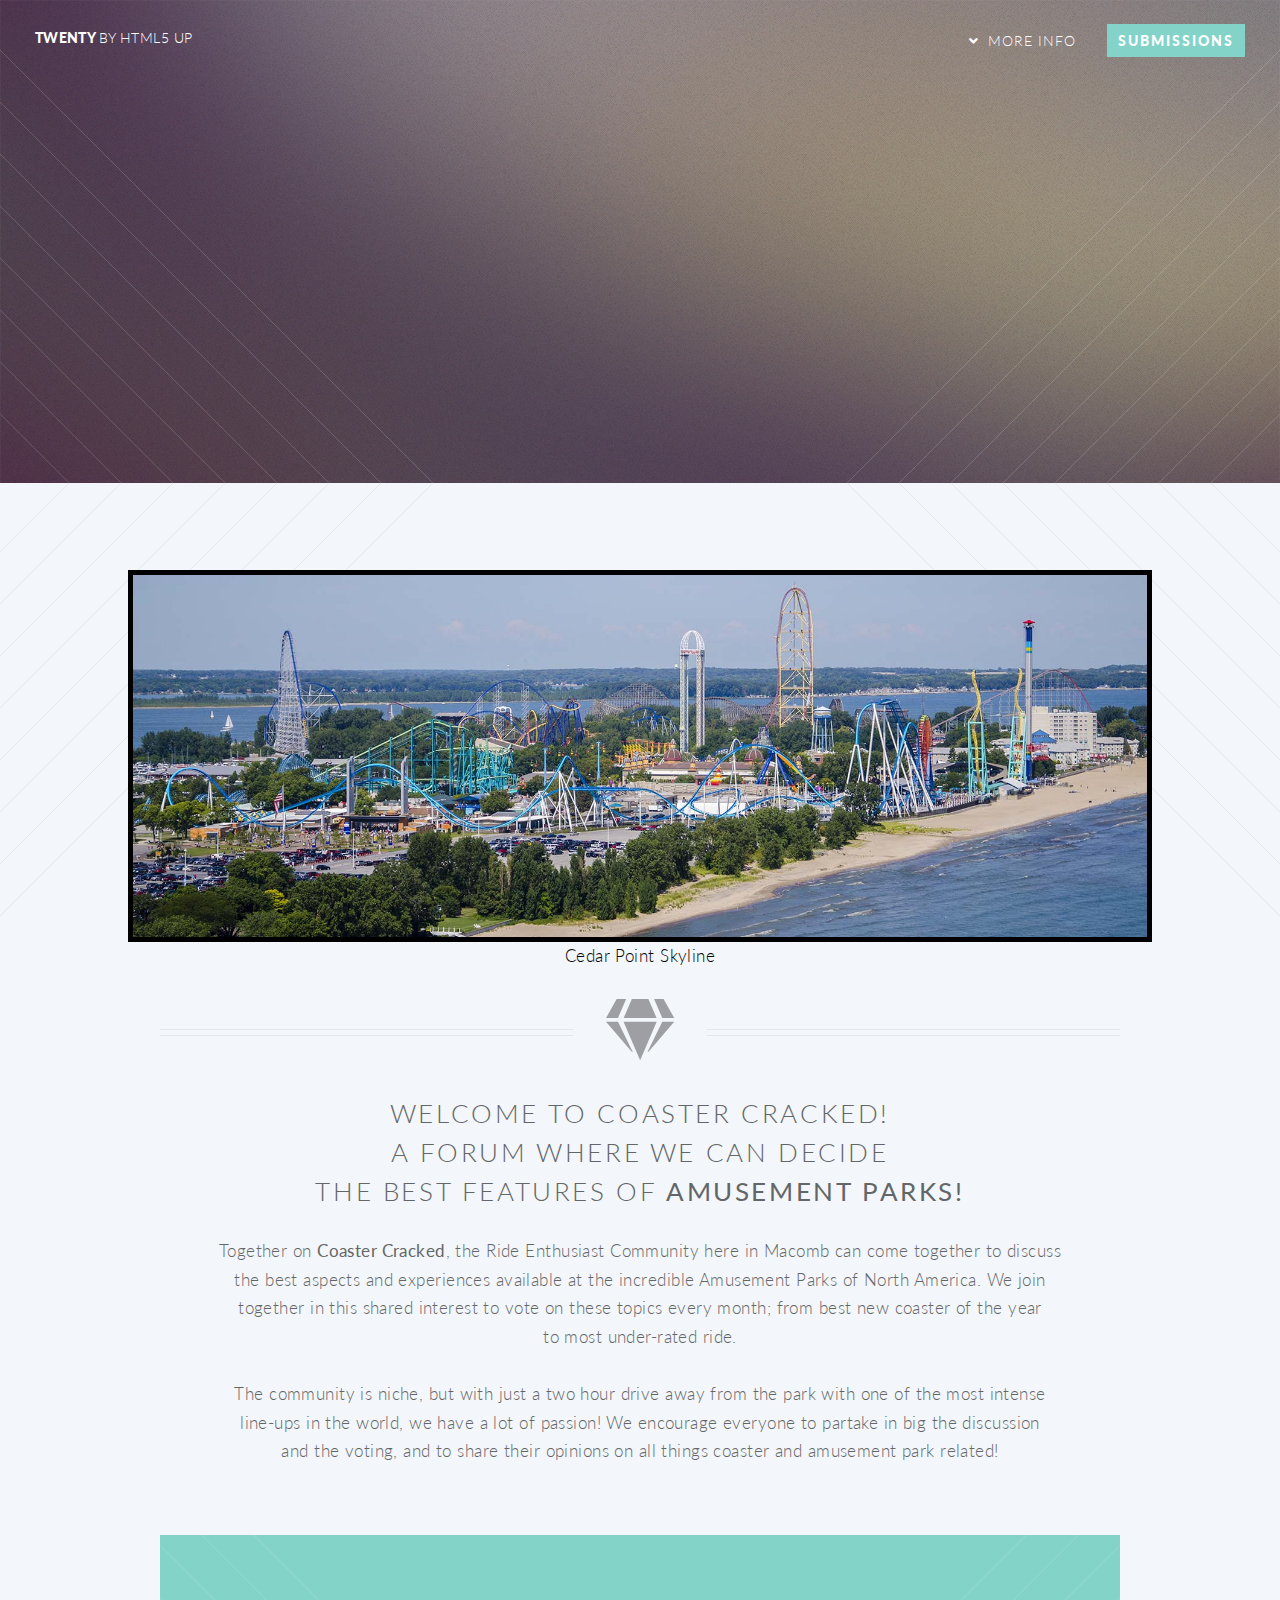
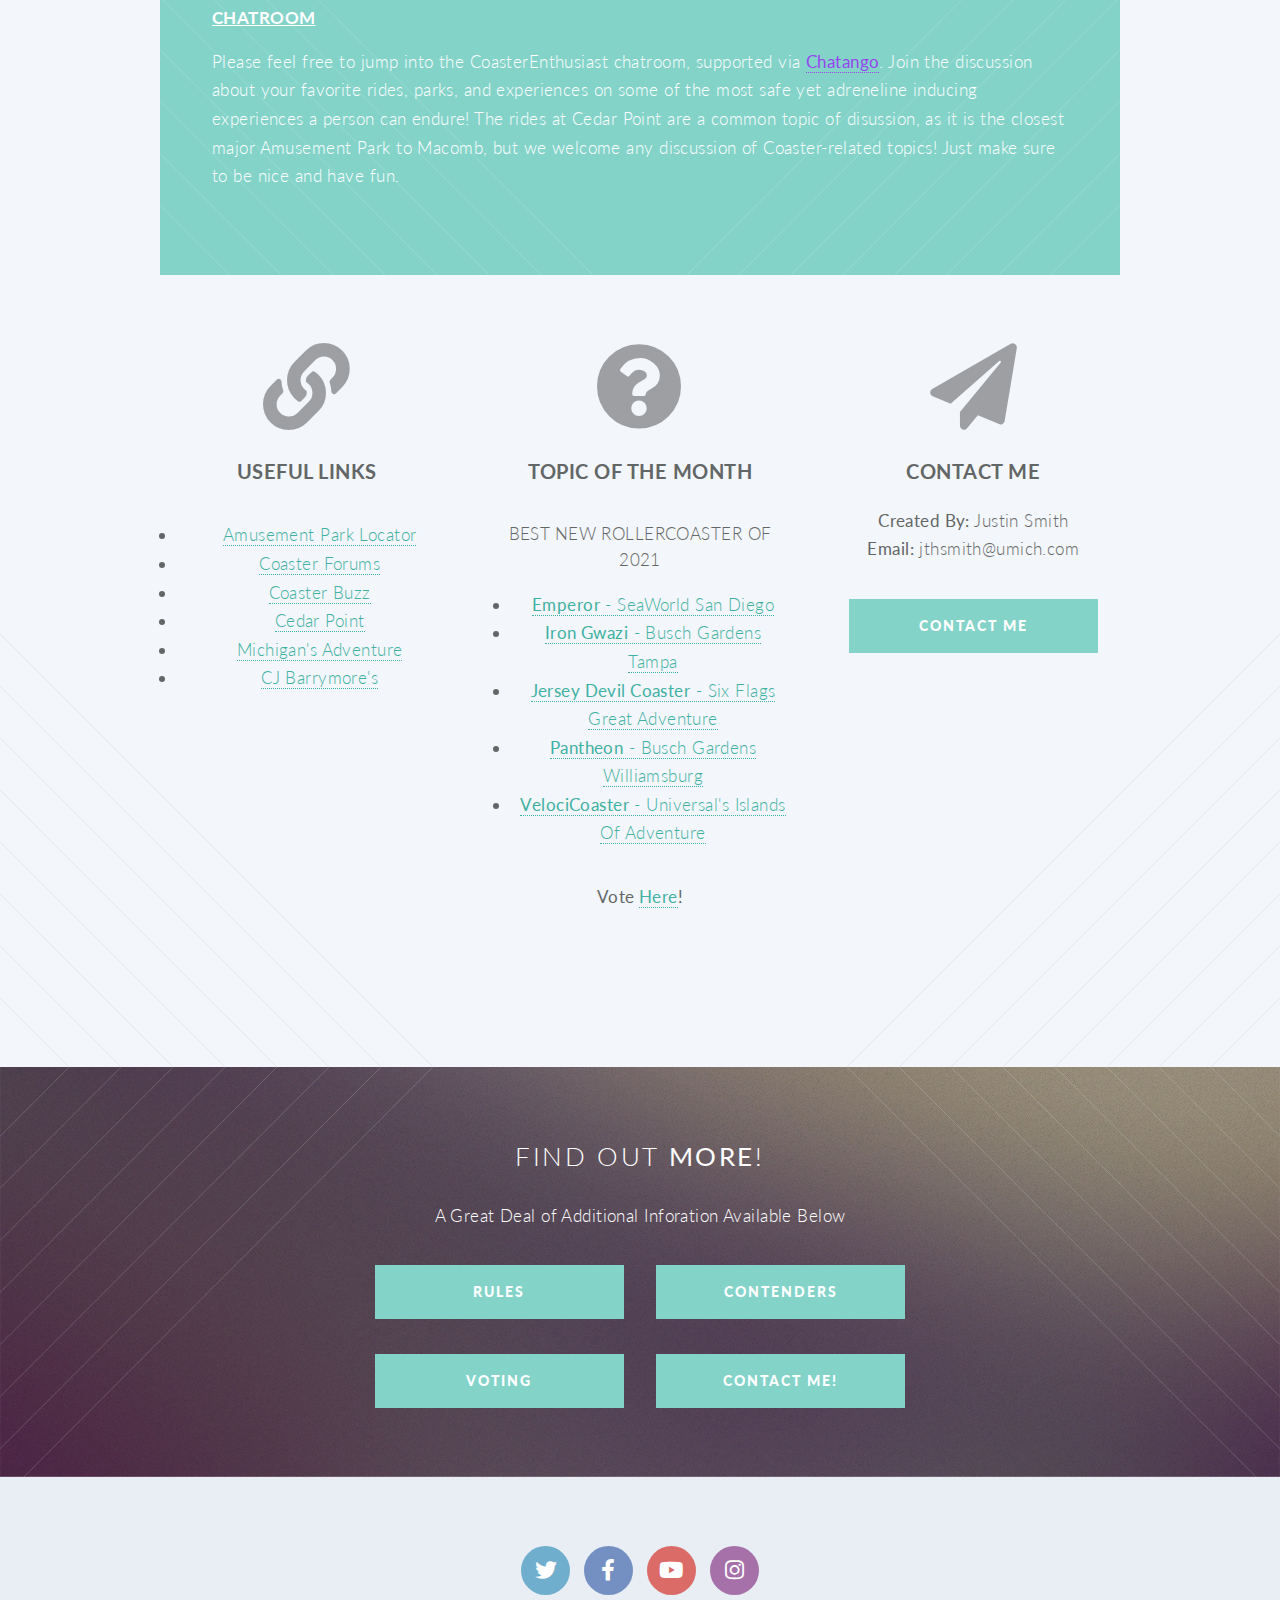
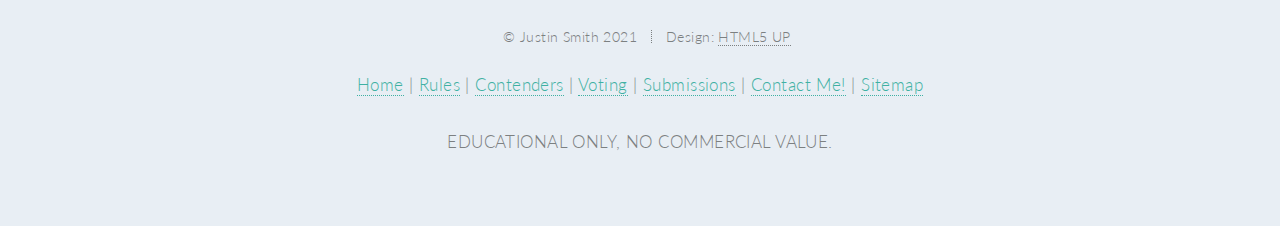
==== commit 11c7df07: "Update index.html" ====
--- a/index.html
+++ b/index.html
@@ -93,7 +93,7 @@
 						<br />
 						A Forum Where We Can Decide <br> The Best Features of <b>Amusement Parks!</b></h2>
 						<p>
-							Together on <em>Coaster Cracked</em>, the Ride Enthusiast Community here in Macomb can come together to discuss <br>
+							Together on <b>Coaster Cracked</b>, the Ride Enthusiast Community here in Macomb can come together to discuss <br>
 							the best aspects and experiences available at the incredible Amusement Parks of North America. We join <br>
 							together in this shared interest to vote on these topics every month; from best new coaster of the year <br>
 							to most under-rated ride. 
